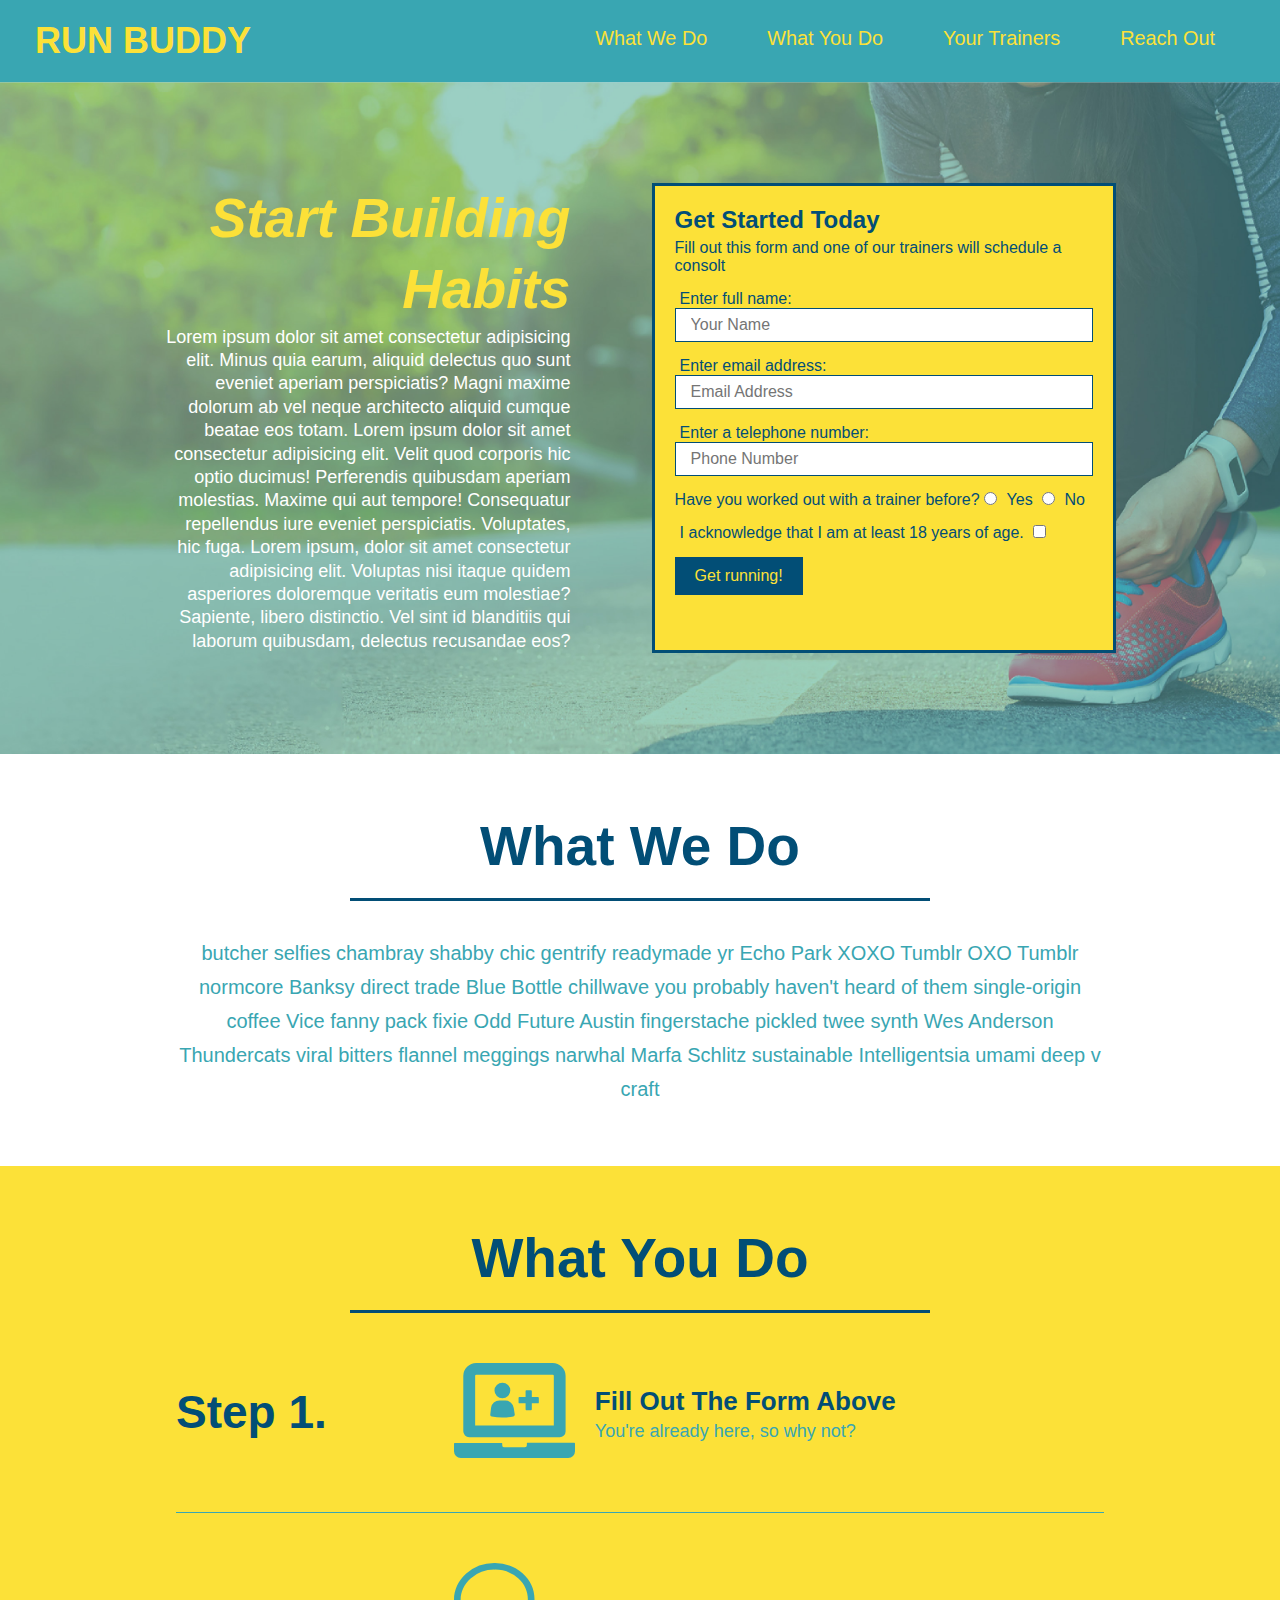
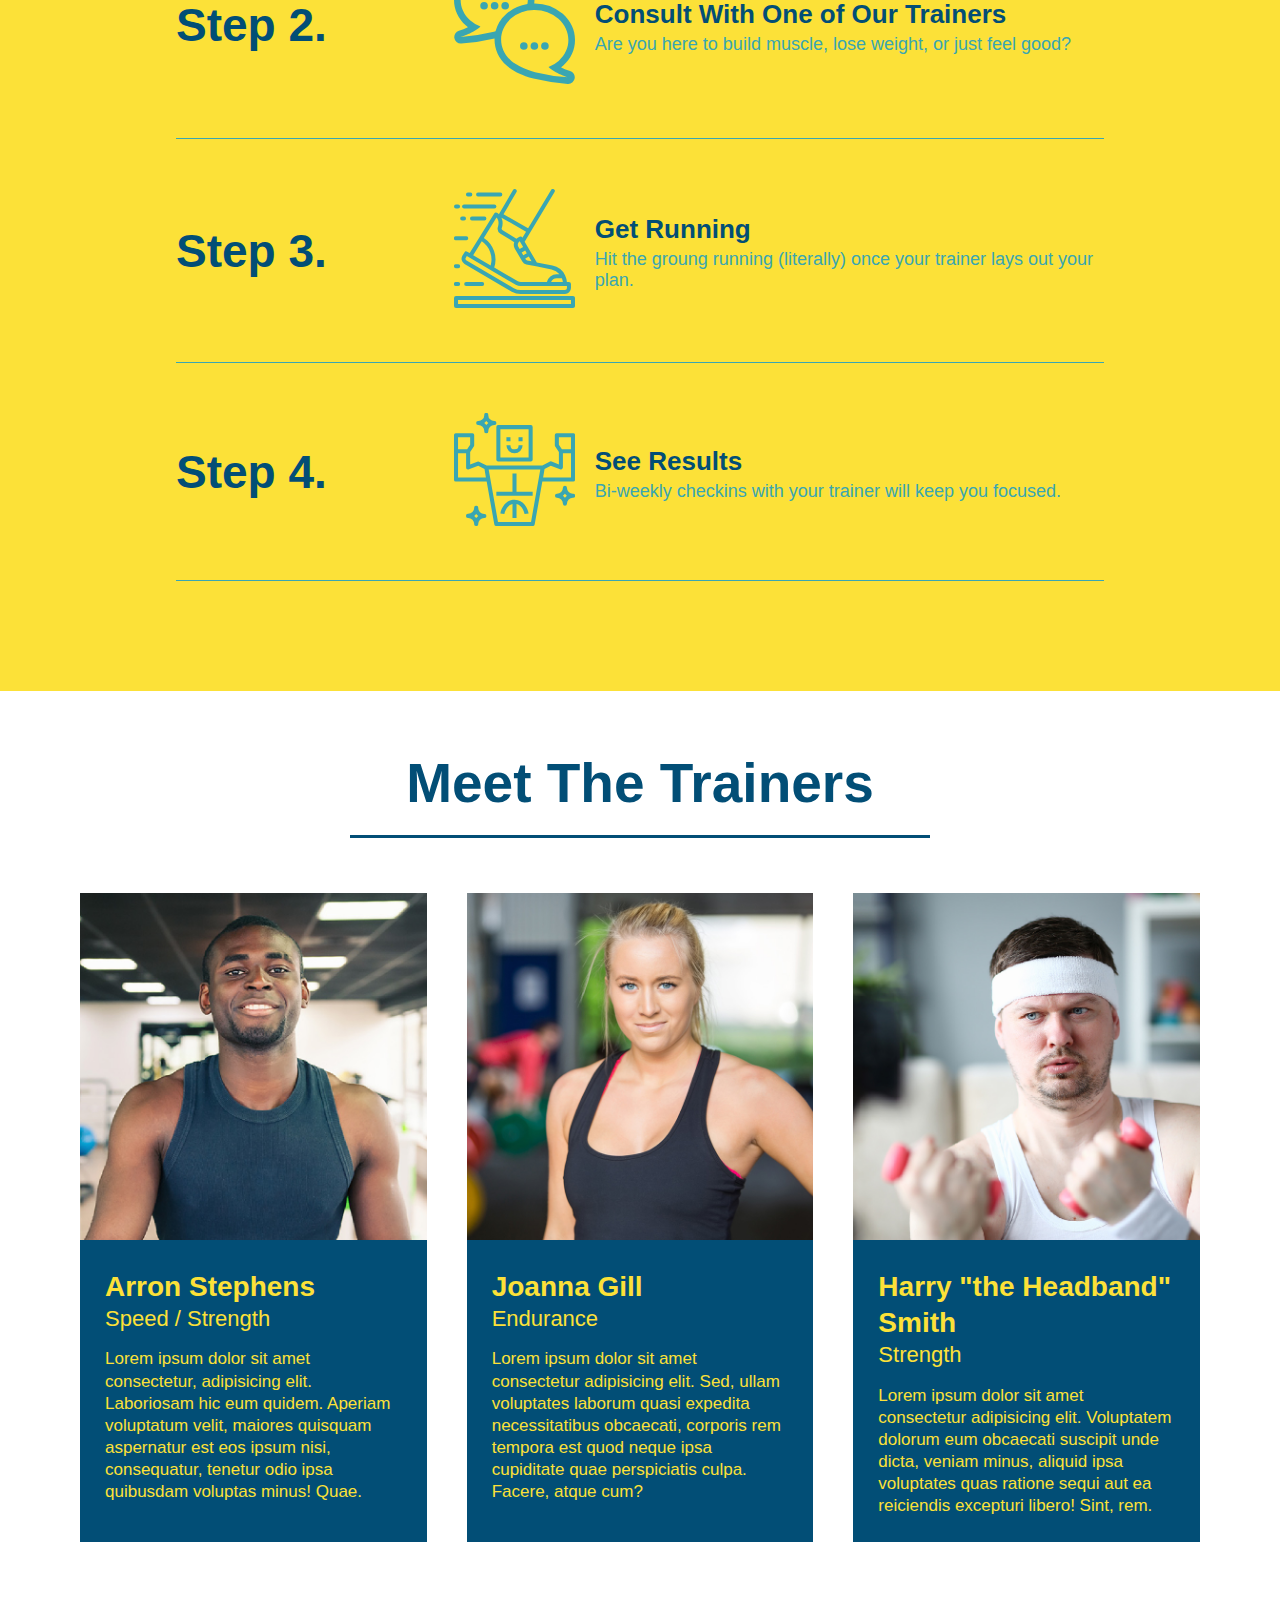
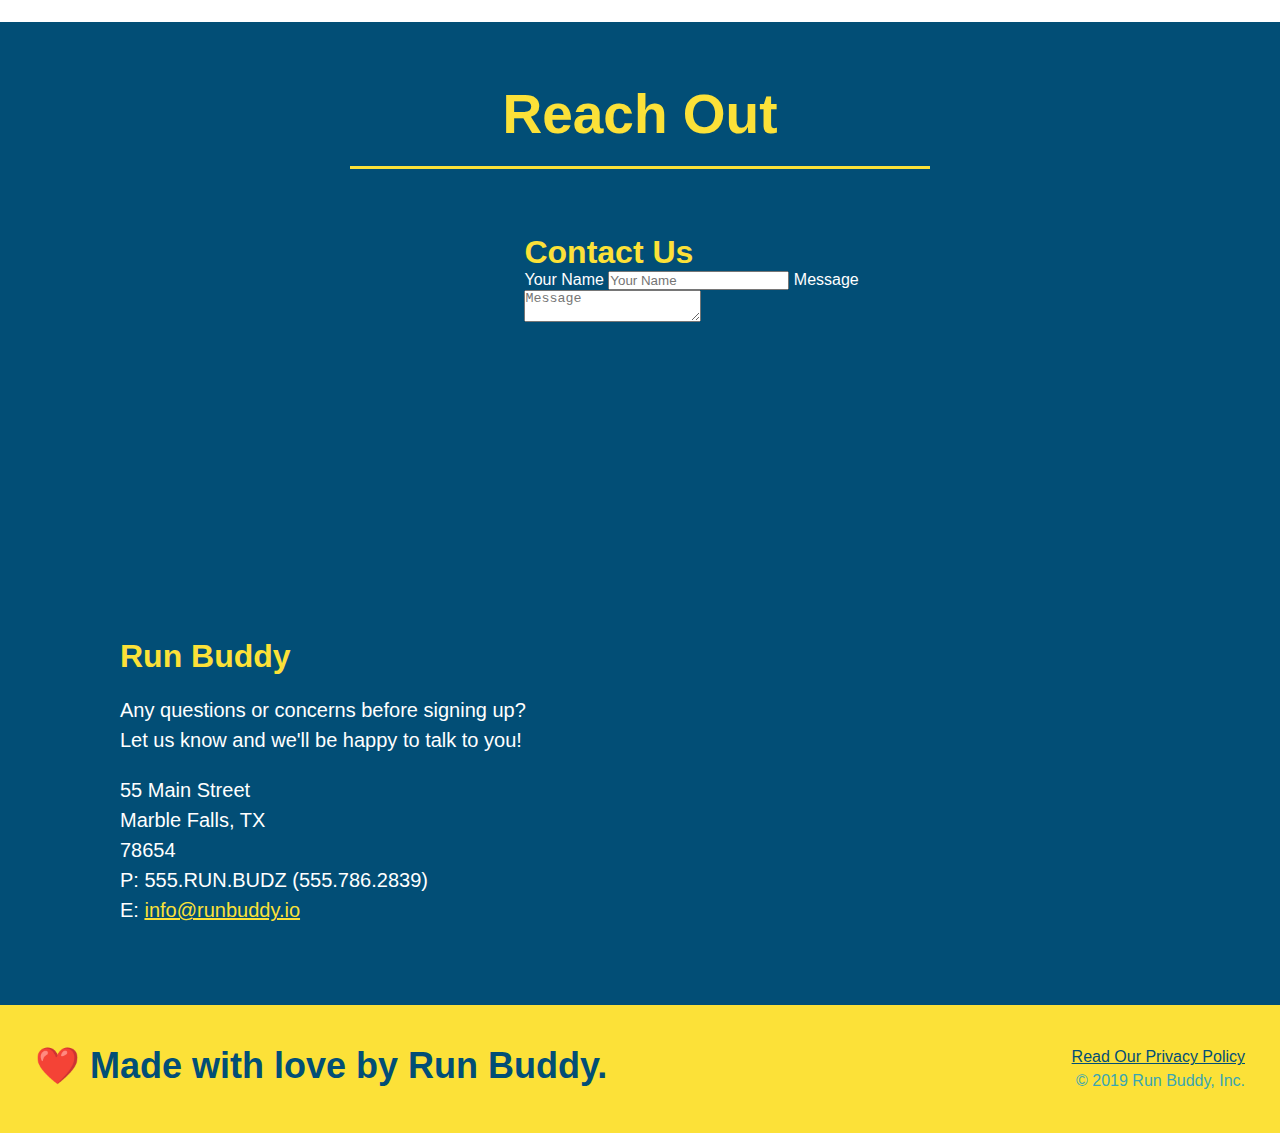
==== index.html @ 332e8ea4 "add flexbox to the trainers" ====
<!DOCTYPE html>
<html lang="en">

<head>
  <meta charset="UTF-8">
  <meta name="viewport" content="width=device-width, initial-scale=1.0">
  <title>Run Buddy</title>
  <link rel="stylesheet" href="./assets/css/style.css" />
</head>

<body>

  <!-- navigation -->
  <header>
    <h1>
      <a href="/">RUN BUDDY</a>
    </h1>

    <nav>

      <!-- Unordered list element -->
      <ul>
        <!-- list element -->
        <li>
          <!-- Anchor element -->
          <a href="#what-we-do">What We Do</a>
        </li>
        <li>
          <a href="#what-you-do">What You Do</a>
        </li>
        <li>
          <a href="#your-trainers">Your Trainers</a>
        </li>
        <li>
          <a href="#reach-out">Reach Out</a>
        </li>
      </ul>
    </nav>
  </header>


  <!-- hero / jumbotron -->
  <section class="hero">
    <div class="hero-cta">
      <h2>Start Building Habits</h2>
      <p>
        Lorem ipsum dolor sit amet consectetur adipisicing elit. Minus quia earum, aliquid delectus quo sunt eveniet
        aperiam perspiciatis? Magni maxime dolorum ab vel neque architecto aliquid cumque beatae eos totam. Lorem ipsum
        dolor sit amet consectetur adipisicing elit. Velit quod corporis hic optio ducimus! Perferendis quibusdam
        aperiam molestias. Maxime qui aut tempore! Consequatur repellendus iure eveniet perspiciatis. Voluptates, hic
        fuga. Lorem ipsum, dolor sit amet consectetur adipisicing elit. Voluptas nisi itaque quidem asperiores
        doloremque veritatis eum molestiae? Sapiente, libero distinctio. Vel sint id blanditiis qui laborum quibusdam,
        delectus recusandae eos?
      </p>
    </div>
    <div class="hero-form">
      <h3>Get Started Today</h3>
      <p>Fill out this form and one of our trainers will schedule a consolt</p>
      <!-- Add form element -->
      <form>
        <label for="name">Enter full name:</label>
        <input class="form-input" type="text" placeholder="Your Name" name="name" id="name" />
        <label for="email">Enter email address:</label>
        <input class="form-input" type="email" placeholder="Email Address" name="email" id="email" />
        <label for="phone">Enter a telephone number:</label>
        <input class="form-input" type="tel" placeholder="Phone Number" name="phone" id="phone" />
        <p>
          Have you worked out with a trainer before?
          <input type="radio" name="trainer-confirm" id="trainer-yes" />
          <label for="trainer-yes">Yes</label>
          <input type="radio" name="trainer-confirm" id="trainer-no" />
          <label for="trainer-no">No</label>
        </p>
        <p>
          <label for="checkbox">I acknowledge that I am at least 18 years of age.</label>
          <input type="checkbox" name="age-confirm" id="checkbox" />
        </p>
        <button type="submit">
          Get running!
        </button>
      </form>
    </div>
  </section>


  <!-- "what we do" section -->
  <section class="intro" id="what-we-do">
    <h2 class="section-title primary-border">What We Do</h2>
    <div class="flex-row">
      <p>
        butcher selfies chambray shabby chic gentrify readymade yr Echo Park XOXO Tumblr OXO Tumblr normcore Banksy
        direct
        trade Blue Bottle chillwave you probably haven't heard of them single-origin coffee Vice fanny pack fixie Odd
        Future Austin fingerstache pickled twee synth Wes Anderson Thundercats viral bitters flannel meggings narwhal
        Marfa Schlitz sustainable Intelligentsia umami deep v craft
      </p>
    </div>
  </section>


  <!-- "what you do" section -->
  <section class="steps" id="what-you-do">

    <h2 class="section-title secondary-border">What You Do</h2>
    <div class="step">
      <h3>Step 1.</h3>
      <div class="step-info">
        <div class="step-img">
          <img src="./assets/images/step-1.svg" alt="" />
        </div>
        <div class="step-text">
          <h4>Fill Out The Form Above</h4>
          <p>You're already here, so why not?</p>
        </div>
      </div>
    </div>
    <div class="step">
      <h3>Step 2.</h3>
      <div class="step-info">
        <div class="step-img">
          <img src="./assets/images/step-2.svg" alt="" />
        </div>
        <div class="step-text">
          <h4>Consult With One of Our Trainers</h4>
          <p>Are you here to build muscle, lose weight, or just feel good?</p>
        </div>
      </div>
    </div>
    <div class="step">
      <h3>Step 3.</h3>
      <div class="step-info">
        <div class="step-img">
          <img src="./assets/images/step-3.svg" alt="" />
        </div>
        <div class="step-text">
          <h4>Get Running</h4>
          <p>Hit the groung running (literally) once your trainer lays out your plan.</p>
        </div>
      </div>
    </div>
    <div class="step">
      <h3>Step 4.</h3>
      <div class="step-info">
        <div class="step-img">
          <img src="./assets/images/step-4.svg" alt="" />
        </div>
        <div class="step-text">
          <h4>See Results</h4>
          <p>Bi-weekly checkins with your trainer will keep you focused.</p>
        </div>
      </div>
    </div>

  </section>


  <!-- "meet the trainers" section -->
  <section class="trainers" id="your-trainers">
    <h2 class="section-title primary-border">Meet The Trainers</h2>
    <div class="trainers">
      <article class="trainer">
        <img src="./assets/images/trainer-1.jpg" alt="Arron Stephens in his workout clothes, ready to pump iron" />
        <div class="trainer-bio">
          <h3>Arron Stephens</h3>
          <h4>Speed / Strength</h4>
          <p>
            Lorem ipsum dolor sit amet consectetur, adipisicing elit. Laboriosam hic eum quidem. Aperiam voluptatum
            velit,
            maiores quisquam aspernatur est eos ipsum nisi, consequatur, tenetur odio ipsa quibusdam voluptas minus!
            Quae.
          </p>
        </div>
      </article>
      <article class="trainer">
        <img src="./assets/images/trainer-2.jpg" alt="Joanna Gill cooling off after a workout" />
        <div class="trainer-bio">
          <h3>Joanna Gill</h3>
          <h4>Endurance</h4>
          <p>
            Lorem ipsum dolor sit amet consectetur adipisicing elit. Sed, ullam voluptates laborum quasi expedita
            necessitatibus obcaecati, corporis rem tempora est quod neque ipsa cupiditate quae perspiciatis culpa.
            Facere,
            atque cum?
          </p>
        </div>
      </article>
      <article class="trainer">
        <img src="./assets/images/trainer-3.jpg"
          alt="Harry Smith wearing a headband and lifting comically small pink weights" />
        <div class="trainer-bio">
          <h3>Harry "the Headband" Smith</h3>
          <h4>Strength</h4>
          <p>
            Lorem ipsum dolor sit amet consectetur adipisicing elit. Voluptatem dolorum eum obcaecati suscipit unde
            dicta,
            veniam minus, aliquid ipsa voluptates quas ratione sequi aut ea reiciendis excepturi libero! Sint, rem.
          </p>
        </div>
      </article>
    </div>
  </section>


  <!-- "reach out" section -->
  <section id="reach-out" class="contact">
    <h2 class="section-title secondary-border">Reach Out</h2>
    <div class="contact-info">
      <iframe
        src="https://www.google.com/maps/embed?pb=!1m18!1m12!1m3!1d3434.0512867116167!2d-98.26614570000004!3d30.60431660000001!2m3!1f0!2f0!3f0!3m2!1i1024!2i768!4f13.1!3m3!1m2!1s0x865b1d0a1c4ab431%3A0x81fc1e004d2b32f2!2sJohnson%20Sewell%20Ford!5e0!3m2!1sen!2sus!4v1709130060956!5m2!1sen!2sus"
        width="400" height="400" style="border:0;" allowfullscreen loading="lazy"
        referrerpolicy="no-referrer-when-downgrade">
      </iframe>
      <div class="contact-form">
        <h3>Contact Us</h3>
        <form>
          <label for="contact-name">Your Name</label>
          <input type="text" id="contact-name" placeholder="Your Name" />
          <label for="contact-message">Message</label>
          <textarea id="contact-message" placeholder="Message"></textarea>
        </form>
      </div>
      <div>
        <h3>Run Buddy</h3>
        <p>
          Any questions or concerns before signing up?
          <br />
          Let us know and we'll be happy to talk to you!
        </p>
        <address>
          55 Main Street <br />
          Marble Falls, TX <br />
          78654<br />
          P: 555.RUN.BUDZ (555.786.2839)<br />
          E: <a href="mailto:info@runbuddy.io">info@runbuddy.io</a>
        </address>
      </div>
    </div>
  </section>


  <!-- footer -->
  <footer>
    <h2>❤️ Made with love by Run Buddy.</h2>
    <div>
      <a href="./privacy-policy.html">Read Our Privacy Policy</a><br />
      &copy; 2019 Run Buddy, Inc.
    </div>
  </footer>

</body>

</html>
---- assets/css/style.css ----
* {
  margin: 0;
  padding: 0;
  box-sizing: border-box;
}

body {
  color: #39a6b2;
  font-family: Arial, Helvetica, sans-serif;
}

/* header style */
header {
  padding: 20px 35px;
  background-color: #39a6b2;
  display: flex;
  justify-content: space-between;
  flex-wrap: wrap;
}

header a {
  text-decoration: none;
  color: #fce138;
}

header h1 {
  font-weight: bold;
  font-size: 36px;
  color: #fce138;
  margin: 0;
}

header nav {
  margin: 7px 0;
}

header nav ul {
  display: flex;
  flex-wrap: wrap;
  justify-content: space-between;
  align-items: center;
  list-style: none;
}

header nav ul li a {
  margin: 0 30px;
  font-weight: lighter;
  font-size: 1.55vw;
}


footer {
  background: #fce138;
  width: 100%;
  padding: 40px 35px;
  display: flex;
  justify-content: space-between;
  flex-wrap: wrap;
}

footer h2 {
  color: #024e76;
  font-size: 36px;
  margin: 0;
}

footer div {
  line-height: 1.5;
  text-align: right;
}

footer a {
  color: #024e76;
}

.contact {
  background: #024e76;
}

.contact h2 {
  color: #fce138;
}

.contact-info a {
  color: #fce138;
}

.contact-info div {
  width: 410px;
  display: inline-block;
  vertical-align: top;
  text-align: left;
  margin: 30px 0 0 60px;
  color: white;
}

.contact-info h3 {
  color: #fce138;
  font-size: 32px;
}

.contact-info iframe {
  width: 400px;
  height: 400px;
}

.contact-info p, .contact-info address {
  margin: 20px 0;
  line-height: 1.5;
  font-size: 20px;
  font-style: normal;
}

.flex-row {
  display: flex;
}

.form-input {
  border: 1px solid #024e76;
  display:block;
  padding: 7px 15px;
  font-size: 16px;
  color: #024e76;
  width: 100%;
  margin-bottom: 15px;
}

.hero {
  background-image: url("../images/hero-bg.jpg");
  background-size: cover;
  background-position: center;
  display: flex;
  justify-content: center;
  flex-wrap: wrap;
}

.hero-cta {
  width: 35%;
  text-align: right;
  margin: 3.5%;
  color: #fff;
  font-size: 18px;
  line-height: 1.3;
}

.hero-cta h2 {
  font-style: italic;
  font-size: 55px;
  color: #fce138;
}

.hero-form {
  background-color: #fce138;
  border: 3px solid #024e76;
  padding: 20px;
  color: #024e76;
  width: 40%;
  margin: 3.5%;
}

.hero-form button {
  color: #fce138;
  background-color: #024e76;
  border: none;
  padding: 10px 20px;
  font-size: 16px;
}

.hero-form h3 {
  font-size: 24px;
  margin: 0;
}

.hero-form p {
  margin: 5px 0 15px 0;
}

.hero-form label {
  margin: 0 5px;
}

.intro p {
  line-height: 1.7;
  color: #39a6b2;
  width: 80%;
  font-size: 20px;
  margin: 0 auto;
  text-align: center;
}

.primary-border {
  border-color: #fce138;
}

.secondary-border {
  border-color: #39a6b2;
}

section {
  padding: 60px;
}

.section-title {
  font-size: 55px;
  color: #024e76;
  border-bottom: 3px solid;
  padding-bottom: 20px;
  text-align: center;
  margin: 0 auto 35px auto;
  width: 50%;
}

.steps {
  background: #fce138;
}

.step {
  margin: 50px auto;
  padding-bottom: 50px;
  width: 80%;
  border-bottom: 1px solid #39a6b2;
  display: flex;
  flex-wrap: wrap;
  align-items: center;
  justify-content: space-between;
}

.step h3 {
  color: #024e76;
  font-size: 46px;
  flex: 1 30%;
}

.step-img {
  flex: 1 12%;
  margin-right: 20px;
}

.step-img img {
  max-width: 100%;
}

.step-info {
  flex: 2 70%;
  display: flex;
  flex-wrap: wrap;
  align-items: center;
}

.step-text {
  flex: 12;
}

.step-text h4 {
  font-size: 26px;
  line-height: 1.5;
  color: #024e76;
}

.step-text p {
  color: #39a6b2;
  font-size: 18px;
}

.text-left {
  text-align: left;
}

.text-right {
  text-align: right;
}

.trainers {
  width: 100%;
  margin: 0 auto;
  display: flex;
  flex-wrap: wrap;
  justify-content: space-around;
}

.trainer {
  /*margin: 0 auto 20px auto;*/
  margin: 20px;
  background: #024e76;
  color: #fce138;
  flex: 1;
}

.trainer img {
  width: 100%;
}

.trainer-bio {
  padding: 25px;
  line-height: 1.3;
}

.trainer-bio h3 {
  font-size: 28px;
}

.trainer-bio h4 {
  font-weight: lighter;
  font-size: 22px;
  margin-bottom: 15px;
}

.trainer-bio p {
  font-size: 17px;
}
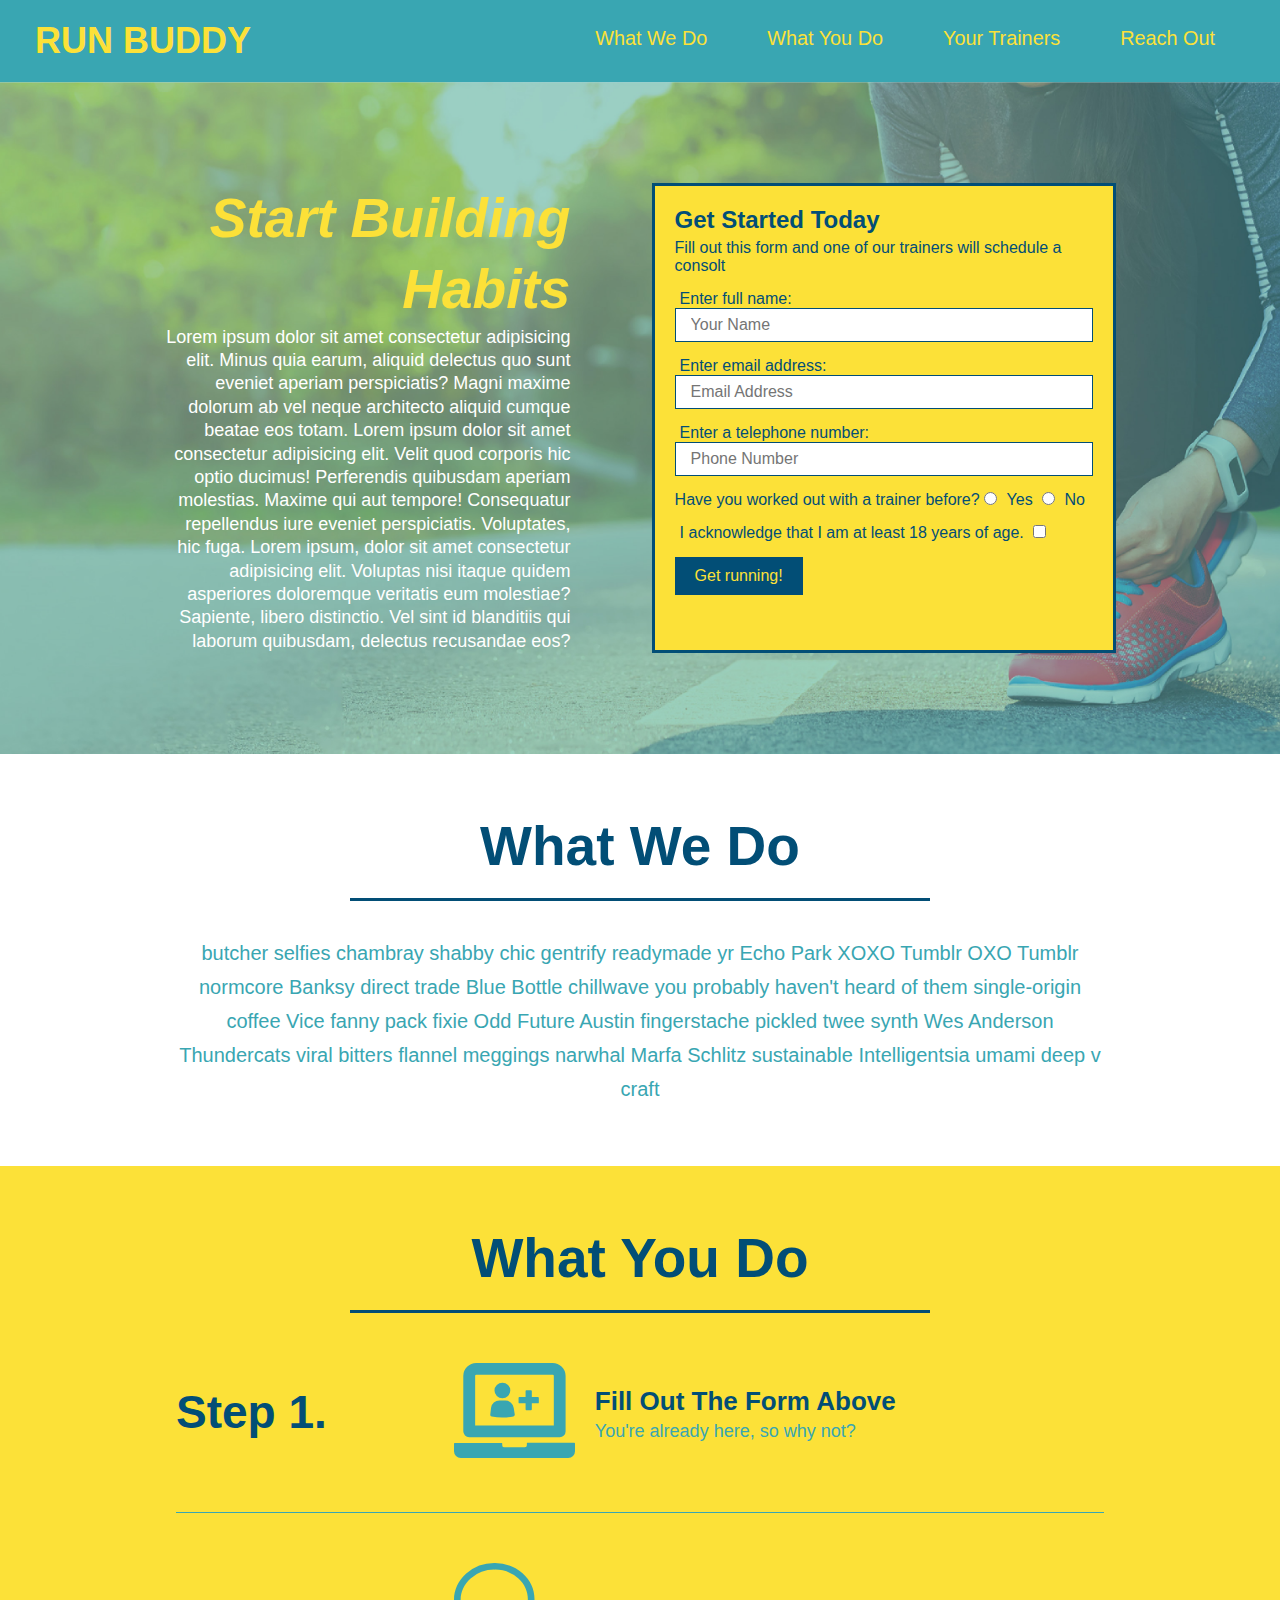
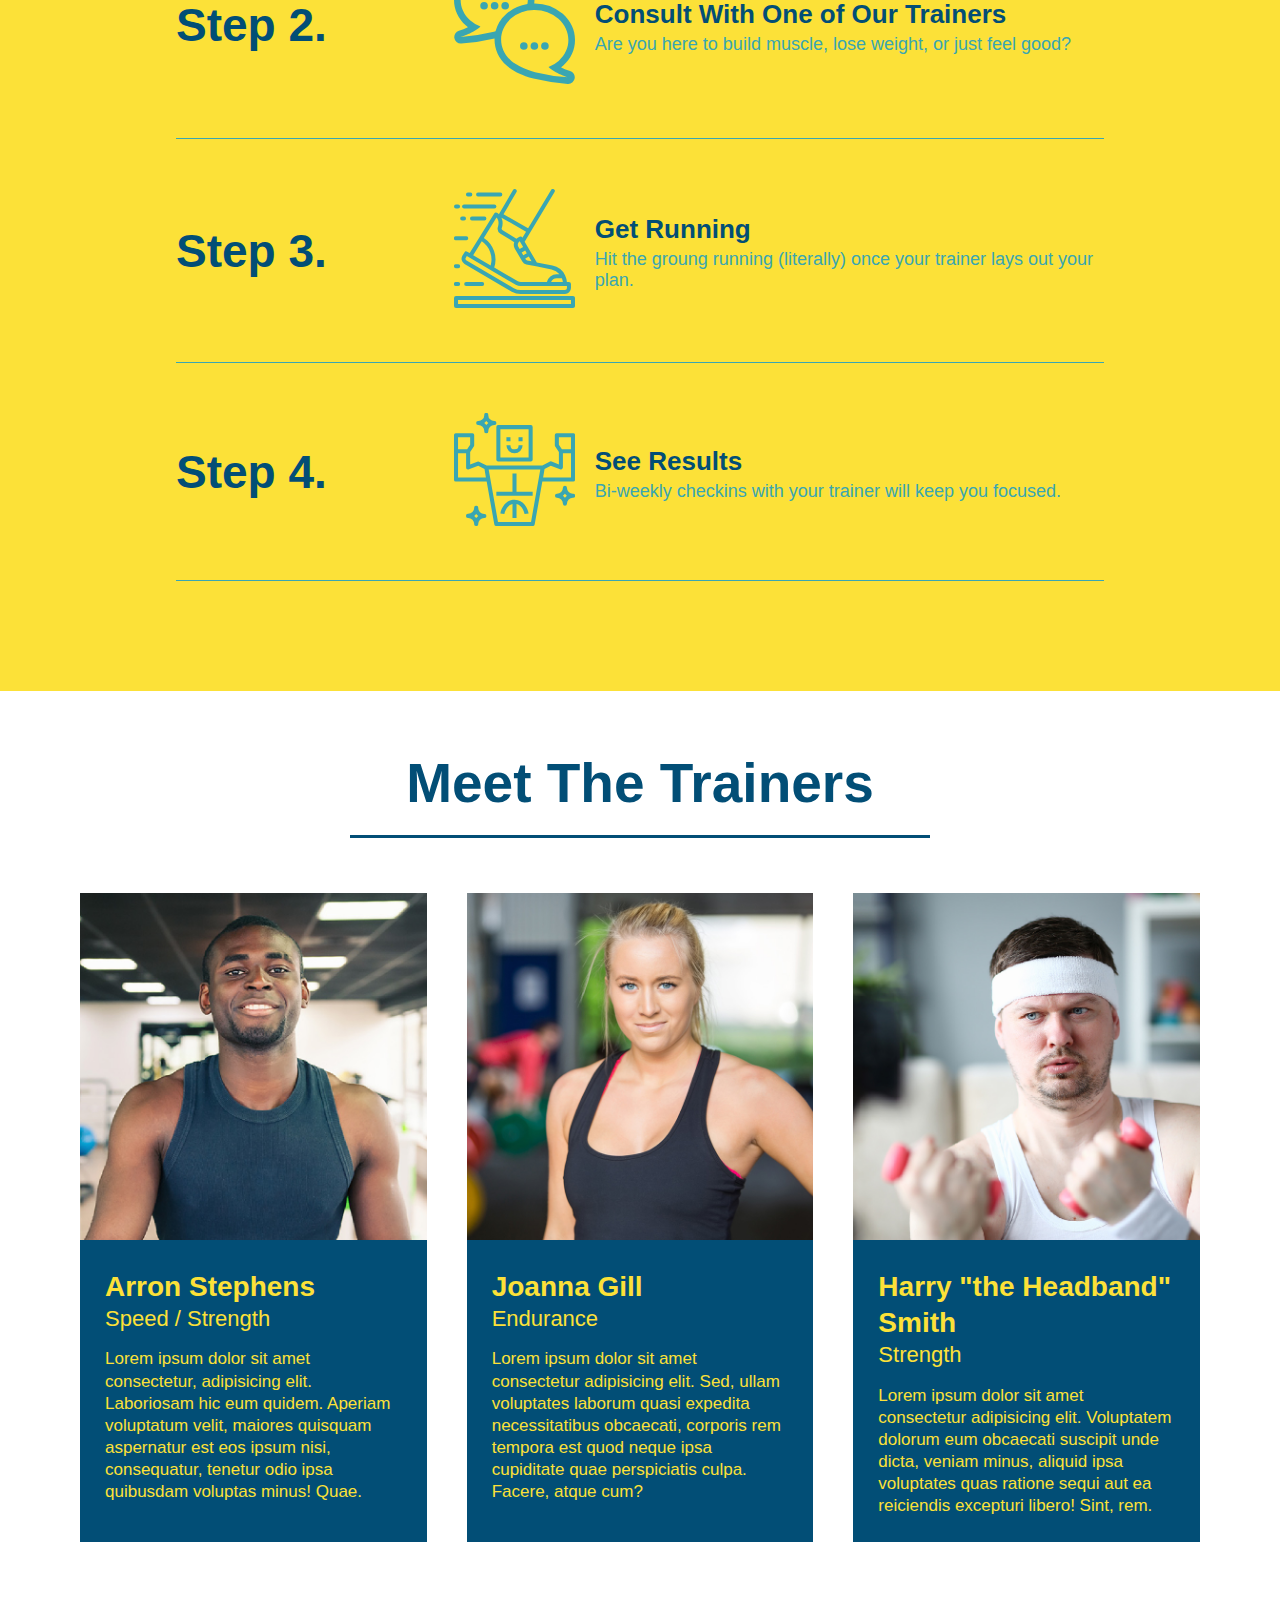
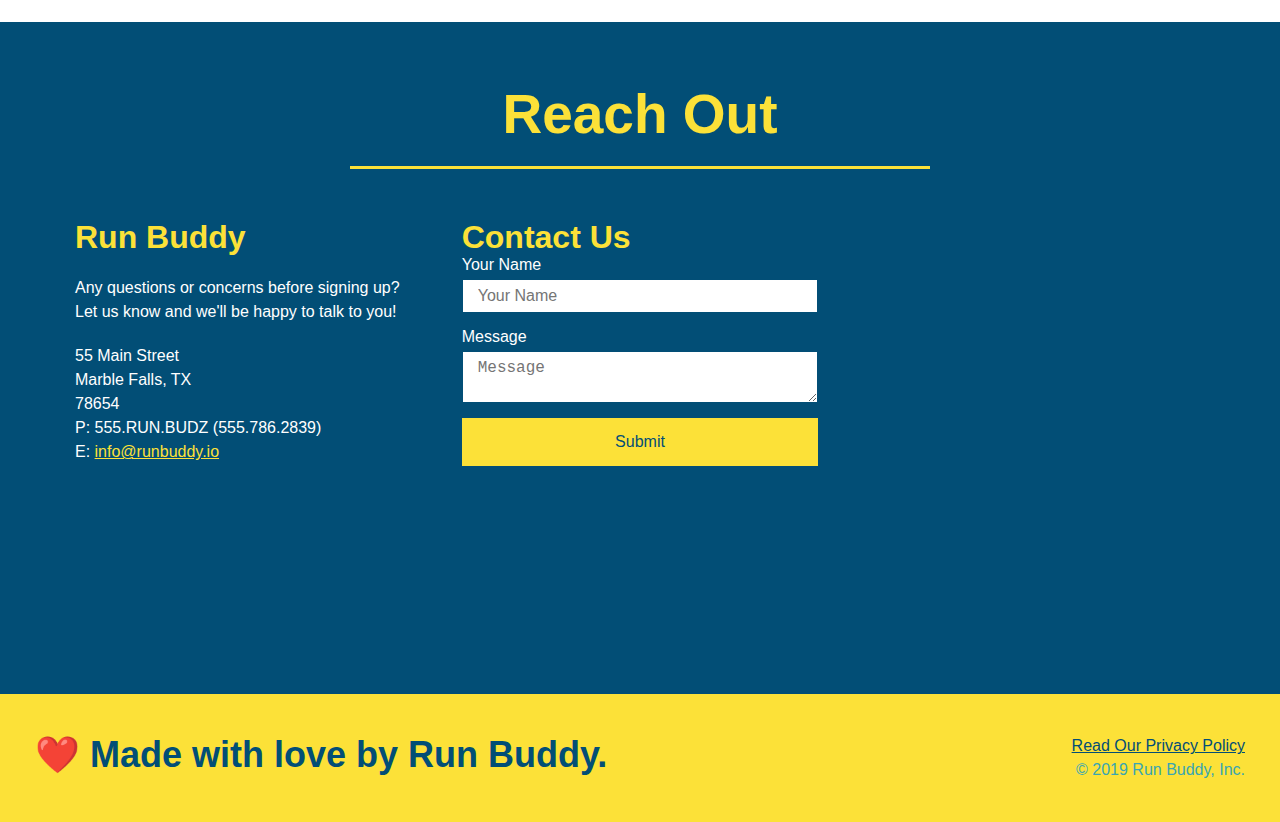
==== commit e55a6bc2: "finish styling the Reach Out section" ====
--- a/index.html
+++ b/index.html
@@ -205,20 +205,6 @@
   <section id="reach-out" class="contact">
     <h2 class="section-title secondary-border">Reach Out</h2>
     <div class="contact-info">
-      <iframe
-        src="https://www.google.com/maps/embed?pb=!1m18!1m12!1m3!1d3434.0512867116167!2d-98.26614570000004!3d30.60431660000001!2m3!1f0!2f0!3f0!3m2!1i1024!2i768!4f13.1!3m3!1m2!1s0x865b1d0a1c4ab431%3A0x81fc1e004d2b32f2!2sJohnson%20Sewell%20Ford!5e0!3m2!1sen!2sus!4v1709130060956!5m2!1sen!2sus"
-        width="400" height="400" style="border:0;" allowfullscreen loading="lazy"
-        referrerpolicy="no-referrer-when-downgrade">
-      </iframe>
-      <div class="contact-form">
-        <h3>Contact Us</h3>
-        <form>
-          <label for="contact-name">Your Name</label>
-          <input type="text" id="contact-name" placeholder="Your Name" />
-          <label for="contact-message">Message</label>
-          <textarea id="contact-message" placeholder="Message"></textarea>
-        </form>
-      </div>
       <div>
         <h3>Run Buddy</h3>
         <p>
@@ -234,6 +220,21 @@
           E: <a href="mailto:info@runbuddy.io">info@runbuddy.io</a>
         </address>
       </div>
+      <div class="contact-form">
+        <h3>Contact Us</h3>
+        <form>
+          <label for="contact-name">Your Name</label>
+          <input type="text" id="contact-name" placeholder="Your Name" />
+          <label for="contact-message">Message</label>
+          <textarea id="contact-message" placeholder="Message"></textarea>
+          <button type="submit">Submit</button>
+        </form>
+      </div>
+      <iframe
+        src="https://www.google.com/maps/embed?pb=!1m18!1m12!1m3!1d3434.0512867116167!2d-98.26614570000004!3d30.60431660000001!2m3!1f0!2f0!3f0!3m2!1i1024!2i768!4f13.1!3m3!1m2!1s0x865b1d0a1c4ab431%3A0x81fc1e004d2b32f2!2sJohnson%20Sewell%20Ford!5e0!3m2!1sen!2sus!4v1709130060956!5m2!1sen!2sus"
+        width="400" height="400" style="border:0;" allowfullscreen loading="lazy"
+        referrerpolicy="no-referrer-when-downgrade">
+      </iframe>
     </div>
   </section>
 
--- a/assets/css/style.css
+++ b/assets/css/style.css
@@ -81,16 +81,43 @@
   color: #fce138;
 }
 
+.contact-form input, .contact-form textarea {
+  border: 1px solid #024e76;
+  display: block;
+  padding: 7px 15px;
+  font-size: 16px;
+  color: #024e76;
+  width: 100%;
+  margin-bottom: 15px;
+  margin-top: 5px;
+}
+
+.contact-form button {
+  width: 100%;
+  border: none;
+  background: #fce138;
+  color:#024e76;
+  text-align: center;
+  padding: 15px 0;
+  font-size: 16px;
+}
+
+.contact-info {
+  display: flex;
+  justify-content: space-between;
+  flex-wrap: wrap;
+}
+
+.contact-info > * {
+  flex: 1;
+  margin: 15px;
+}
+
 .contact-info a {
   color: #fce138;
 }
 
 .contact-info div {
-  width: 410px;
-  display: inline-block;
-  vertical-align: top;
-  text-align: left;
-  margin: 30px 0 0 60px;
   color: white;
 }
 
@@ -100,14 +127,13 @@
 }
 
 .contact-info iframe {
-  width: 400px;
   height: 400px;
 }
 
 .contact-info p, .contact-info address {
   margin: 20px 0;
   line-height: 1.5;
-  font-size: 20px;
+  font-size: 16px;
   font-style: normal;
 }
 
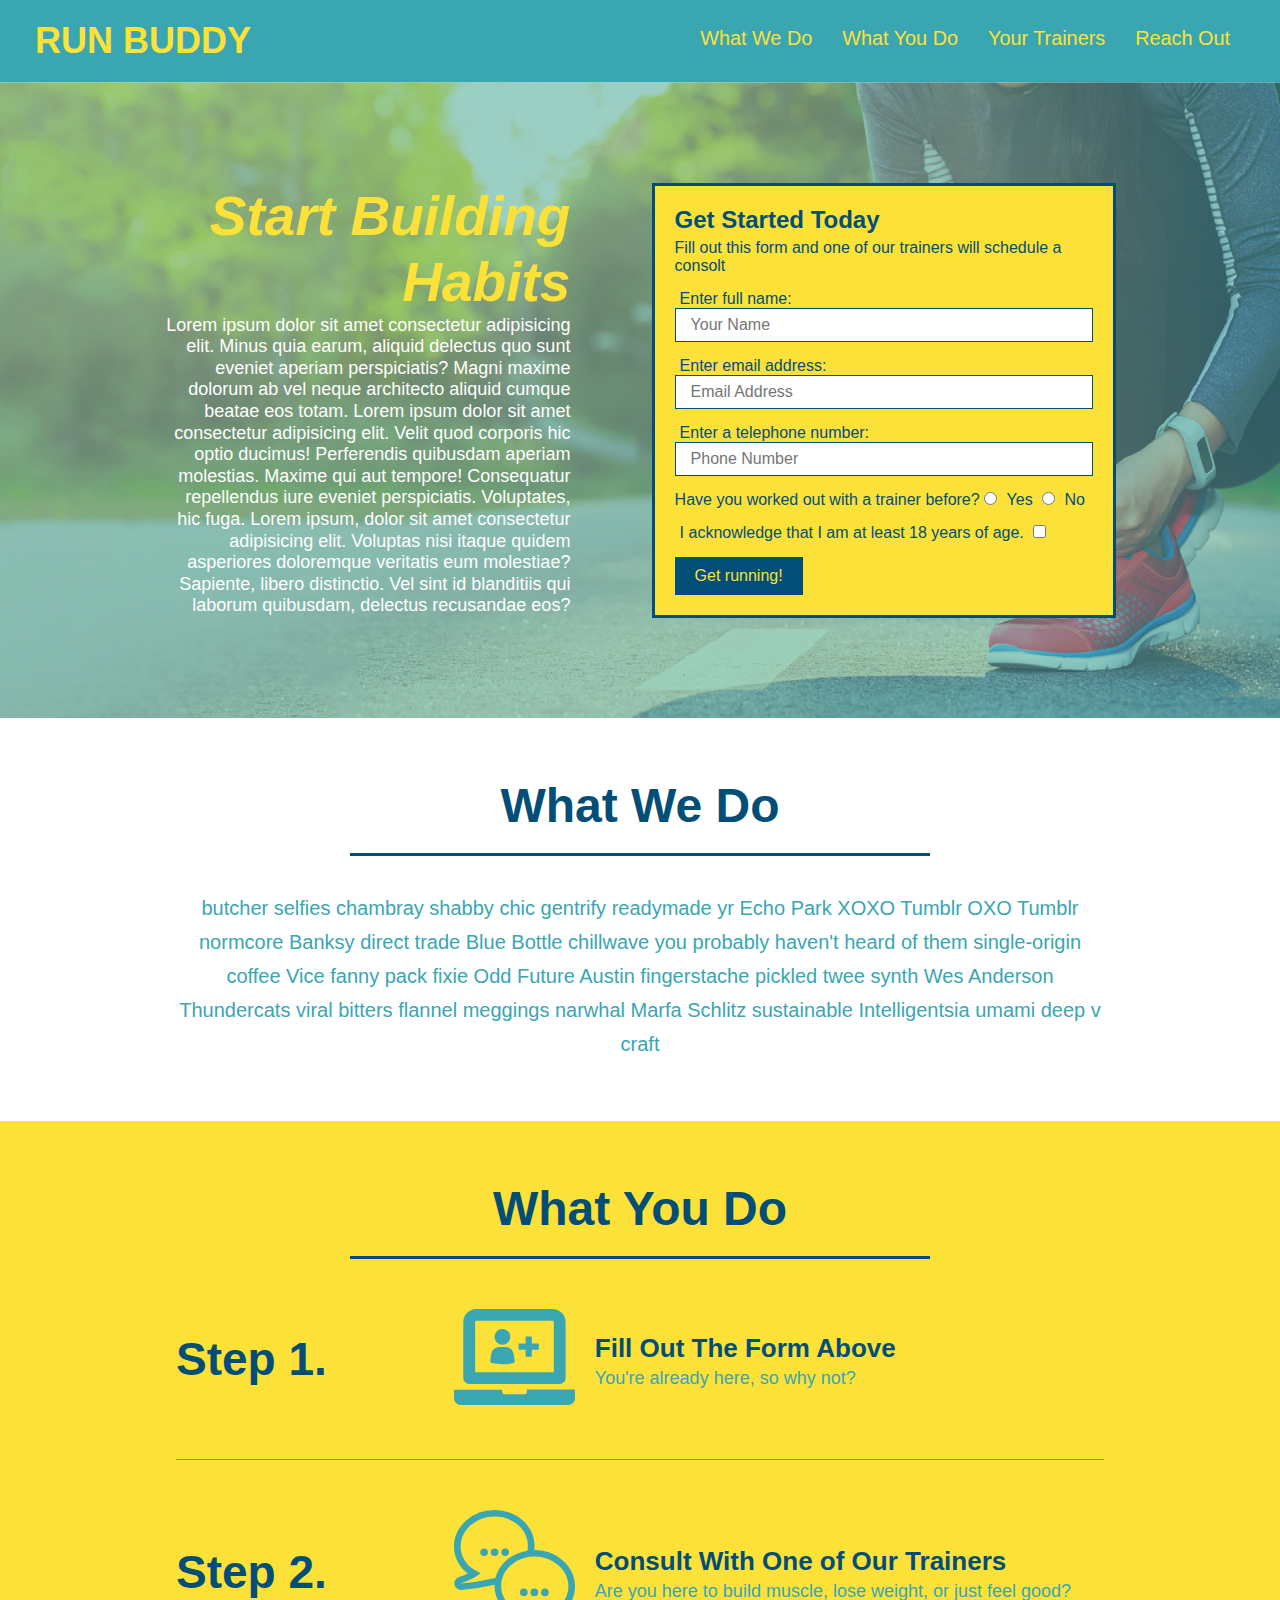
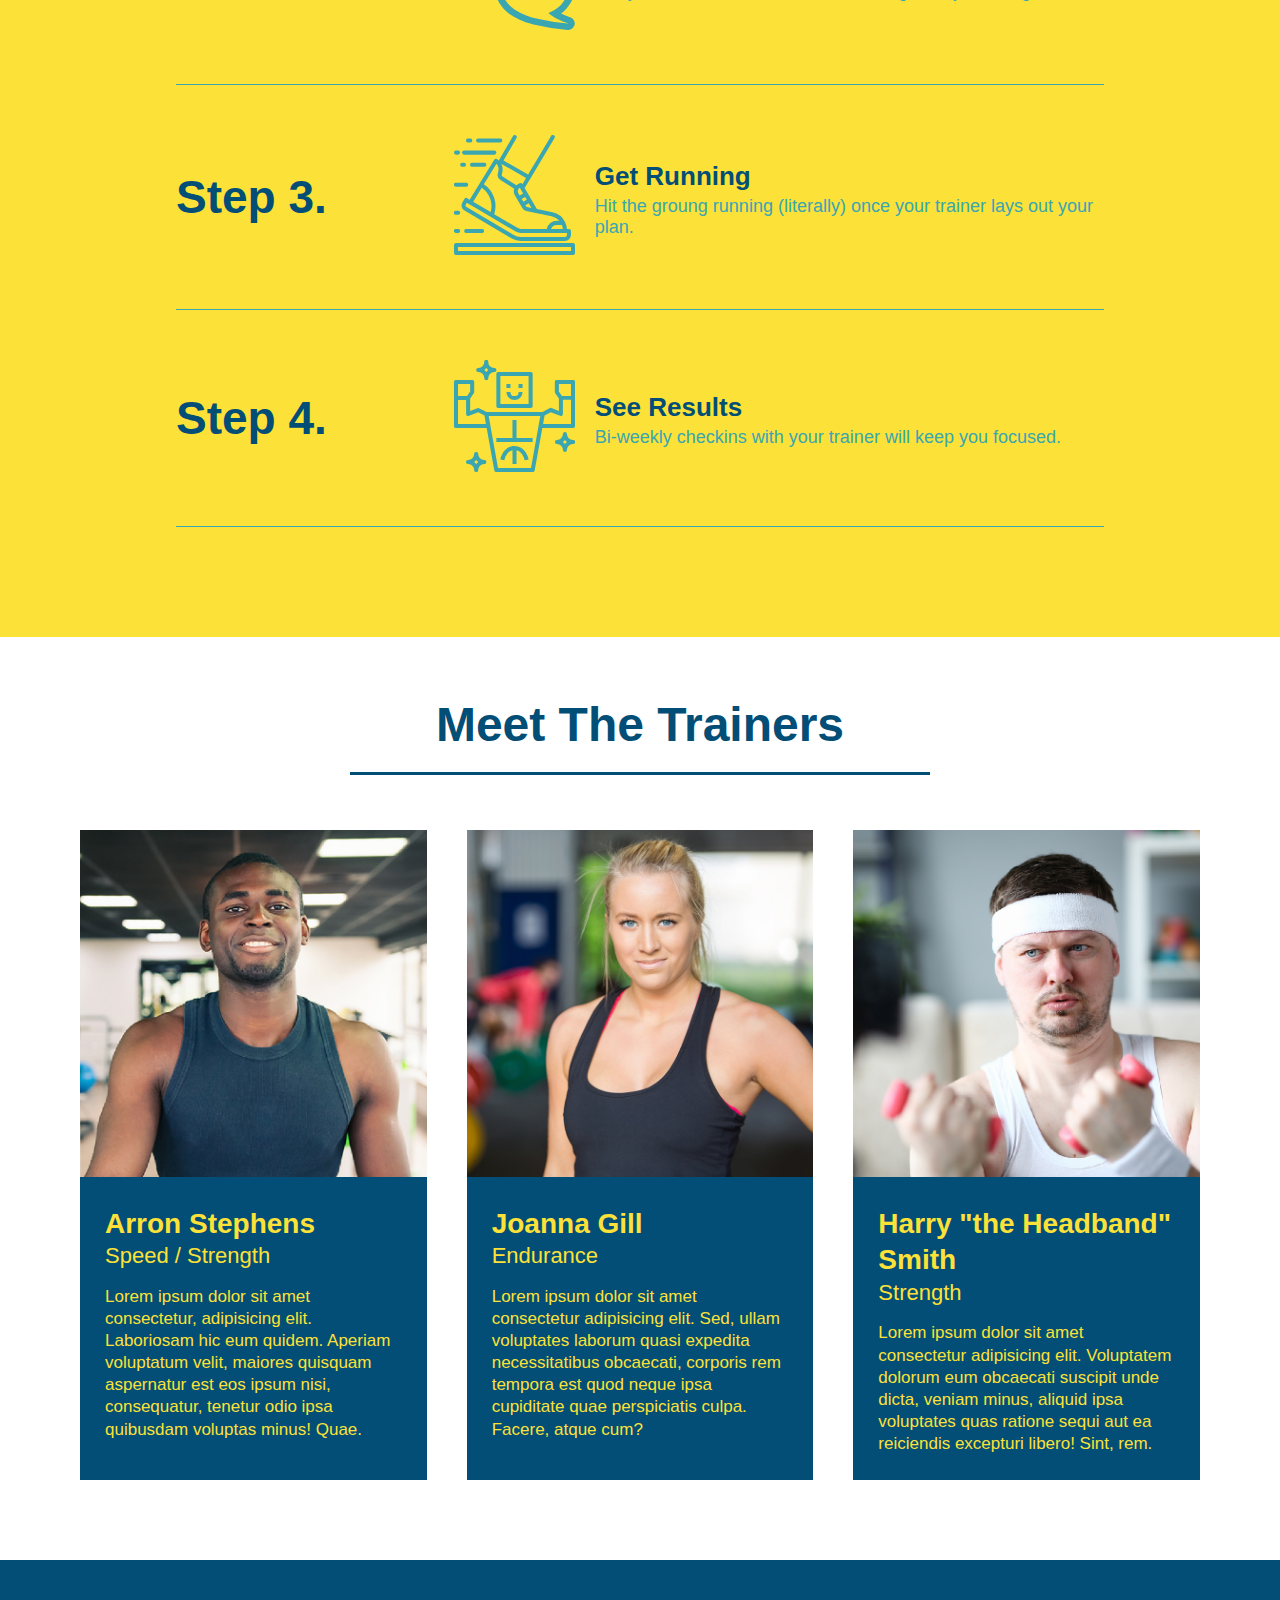
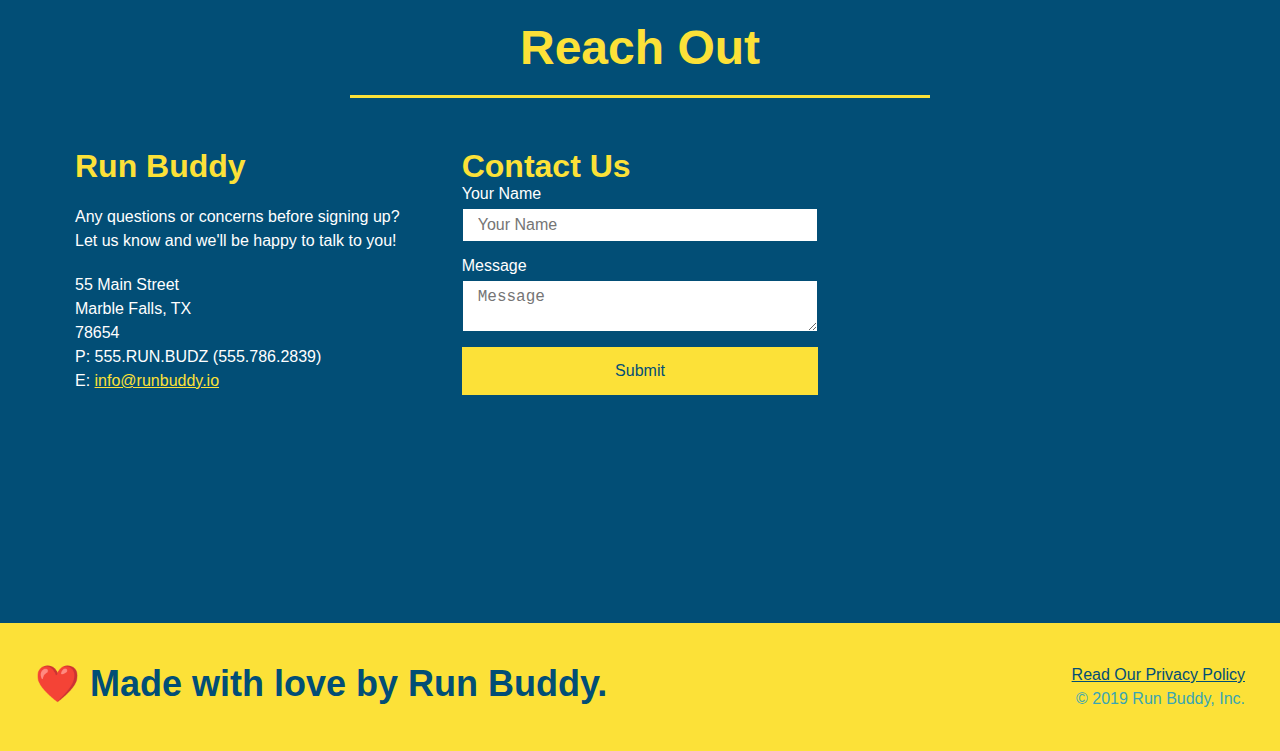
==== commit a36b93bd: "added mediaqueries" ====
--- a/index.html
+++ b/index.html
@@ -60,8 +60,10 @@
       <form>
         <label for="name">Enter full name:</label>
         <input class="form-input" type="text" placeholder="Your Name" name="name" id="name" />
+
         <label for="email">Enter email address:</label>
         <input class="form-input" type="email" placeholder="Email Address" name="email" id="email" />
+
         <label for="phone">Enter a telephone number:</label>
         <input class="form-input" type="tel" placeholder="Phone Number" name="phone" id="phone" />
         <p>
--- a/assets/css/style.css
+++ b/assets/css/style.css
@@ -43,7 +43,7 @@
 }
 
 header nav ul li a {
-  margin: 0 30px;
+  padding: 10px 15px;
   font-weight: lighter;
   font-size: 1.55vw;
 }
@@ -152,6 +152,7 @@
 }
 
 .hero {
+  align-items: flex-start;
   background-image: url("../images/hero-bg.jpg");
   background-size: cover;
   background-position: center;
@@ -166,7 +167,7 @@
   margin: 3.5%;
   color: #fff;
   font-size: 18px;
-  line-height: 1.3;
+  line-height: 1.2;
 }
 
 .hero-cta h2 {
@@ -227,7 +228,7 @@
 }
 
 .section-title {
-  font-size: 55px;
+  font-size: 48px;
   color: #024e76;
   border-bottom: 3px solid;
   padding-bottom: 20px;
@@ -333,4 +334,120 @@
 
 .trainer-bio p {
   font-size: 17px;
+}
+
+
+
+
+
+
+
+
+
+
+
+/* media queries */
+@media screen and (max0width: 980px) {
+  header {
+    padding-bottom: 0;
+    justify-content: center;
+  }
+
+  header h1 {
+    width: 100%;
+    text-align: center;
+  }
+
+  header nav ul {
+    margin-top: 20px;
+    width: 100%;
+    justify-content: center;
+  }
+
+  header nav ul li a {
+    font-size: 20px;
+  }
+
+  footer h2, footer div {
+    text-align: center;
+    width: 100%;
+  }
+
+  .hero-cta, .hero-form {
+    width: 100%;
+  }
+
+  .hero-cta {
+    text-align: center;
+  }
+
+  .section-title {
+    width: 80%;
+  }
+
+  .trainer {
+    flex: 0 70%;
+  }
+
+  .contact-info iframe {
+    flex: 1 100%;
+  }
+}
+
+@media screen and (max-width: 768px) {
+  section {
+    padding: 30px 15px;
+  }
+
+  .step h3 {
+    flex: 1 100%;
+    text-align: center;
+  }
+
+  .step-info {
+    flex: 2 100%;
+    text-align: center;
+    justify-content: center;
+  }
+
+  .step-img {
+    flex: 0 32%;
+    margin-right: 0;
+    margin-top: 15px;
+    margin-bottom: 15px;
+  }
+
+  .step-text {
+    flex: 100%;
+  }
+}
+
+@media screen and (max-width: 575px) {
+  .hero-form button {
+    width: 100%;
+  }
+  
+  .section-title {
+    width: 95%;
+  }
+
+  .intro p {
+    width: 100%;
+  }
+
+  .trainer {
+    flex: 0 100%;
+  }
+
+  .contact-info {
+    text-align: center;
+  }
+
+  .contact-info > * {
+    flex: 0 100%;
+  }
+
+  .contact-form {
+    order: 3;
+  }
 }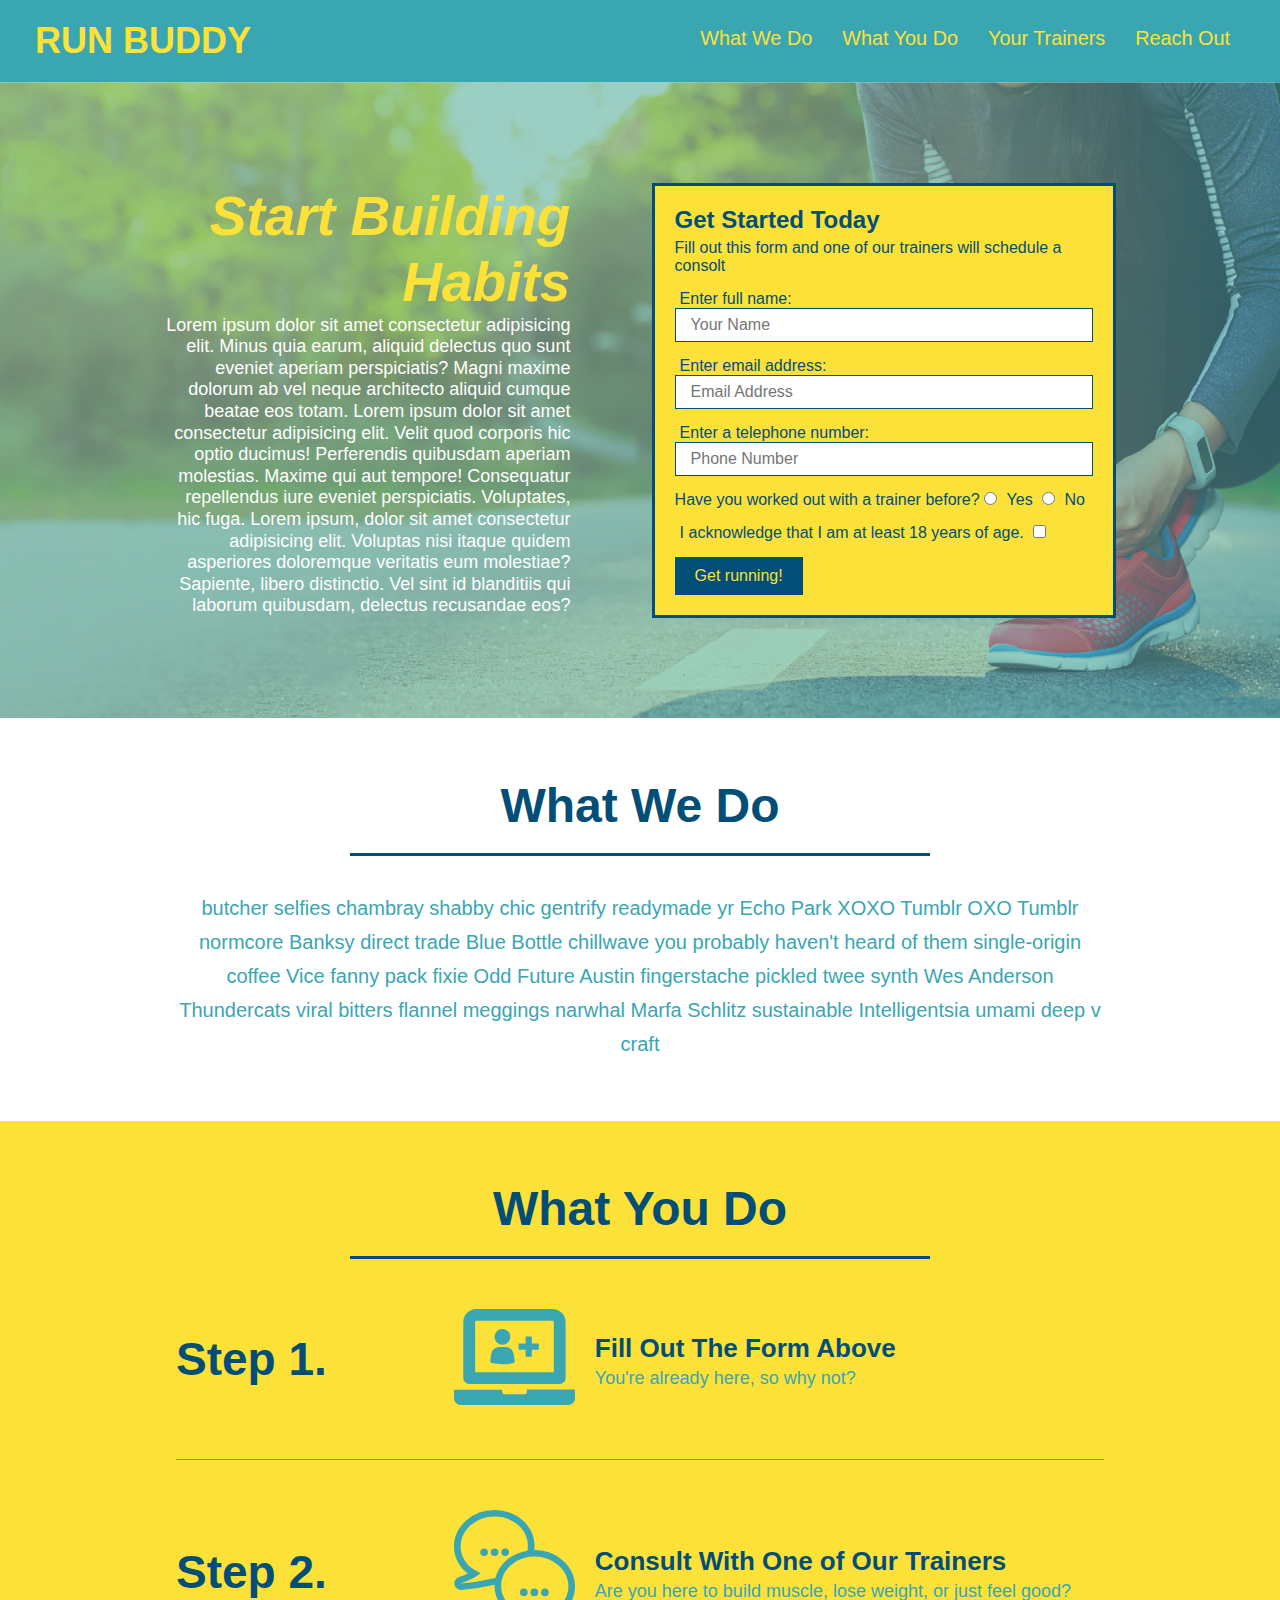
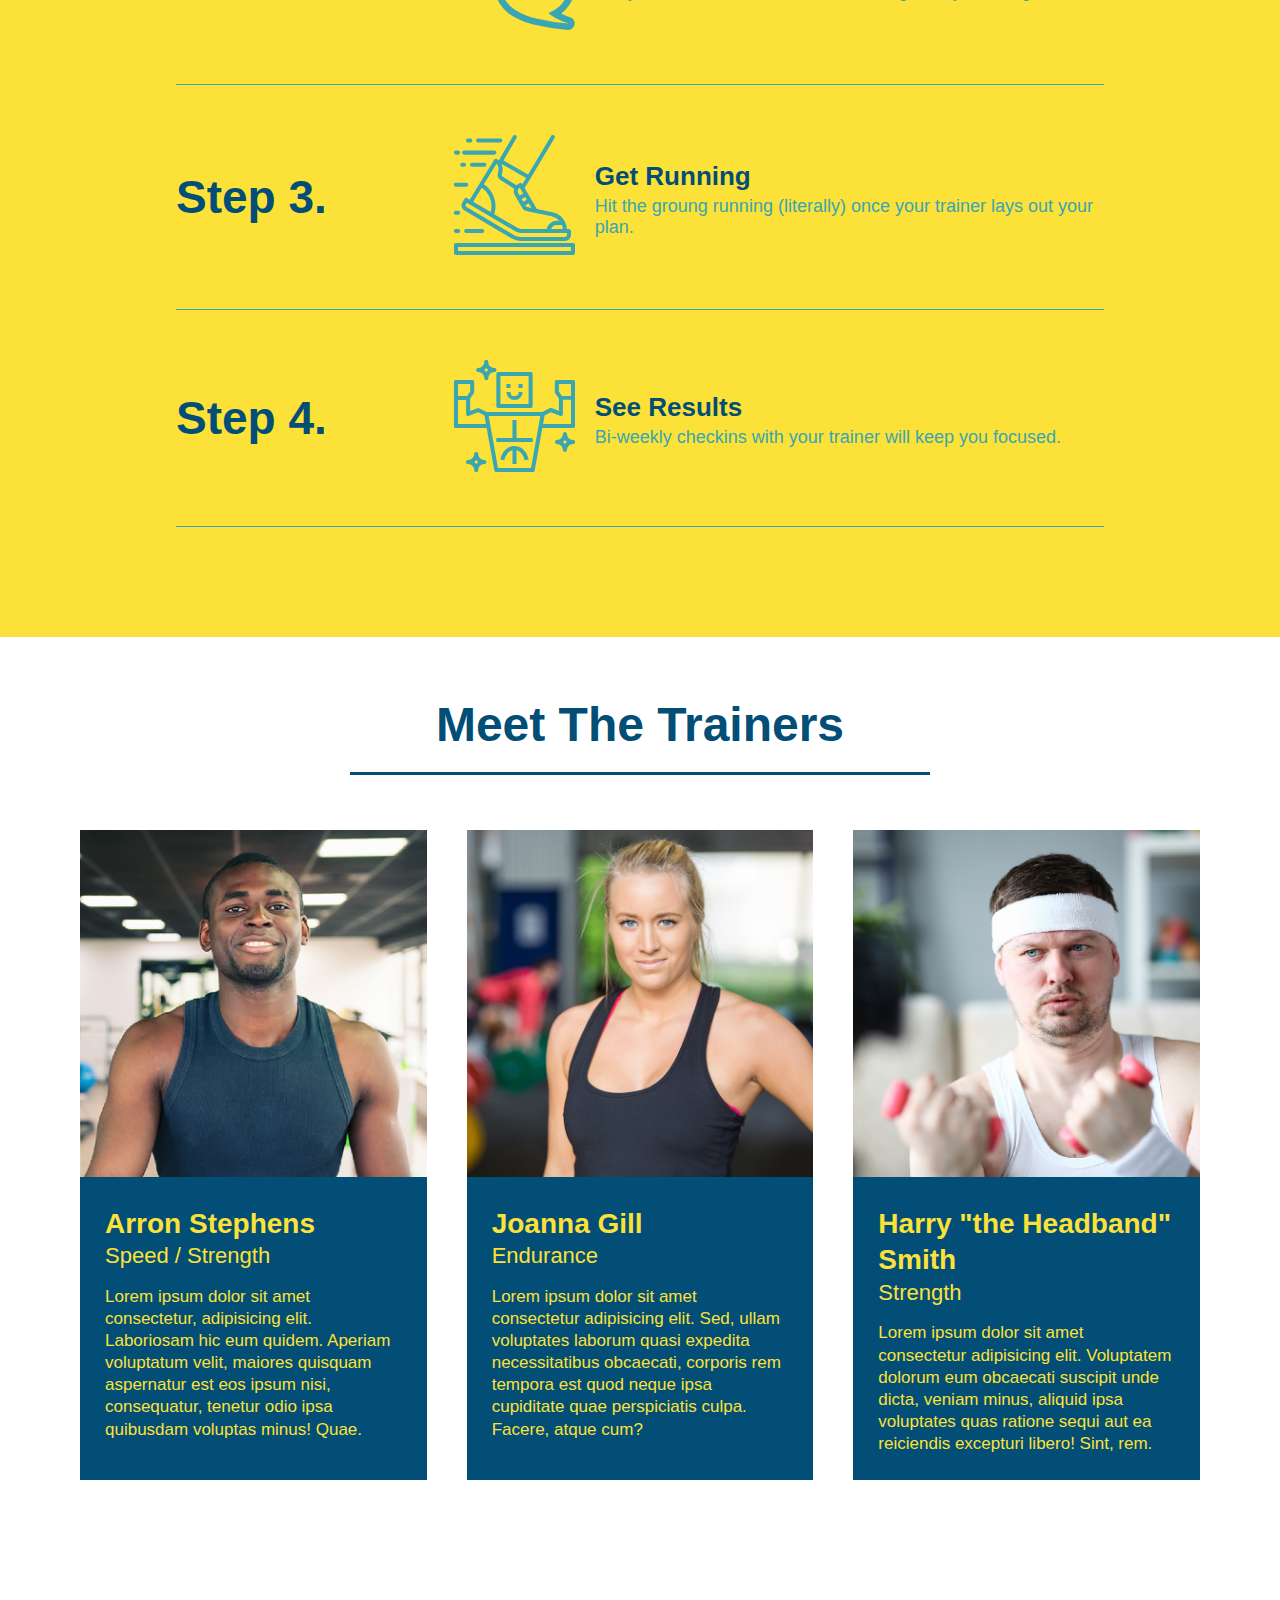
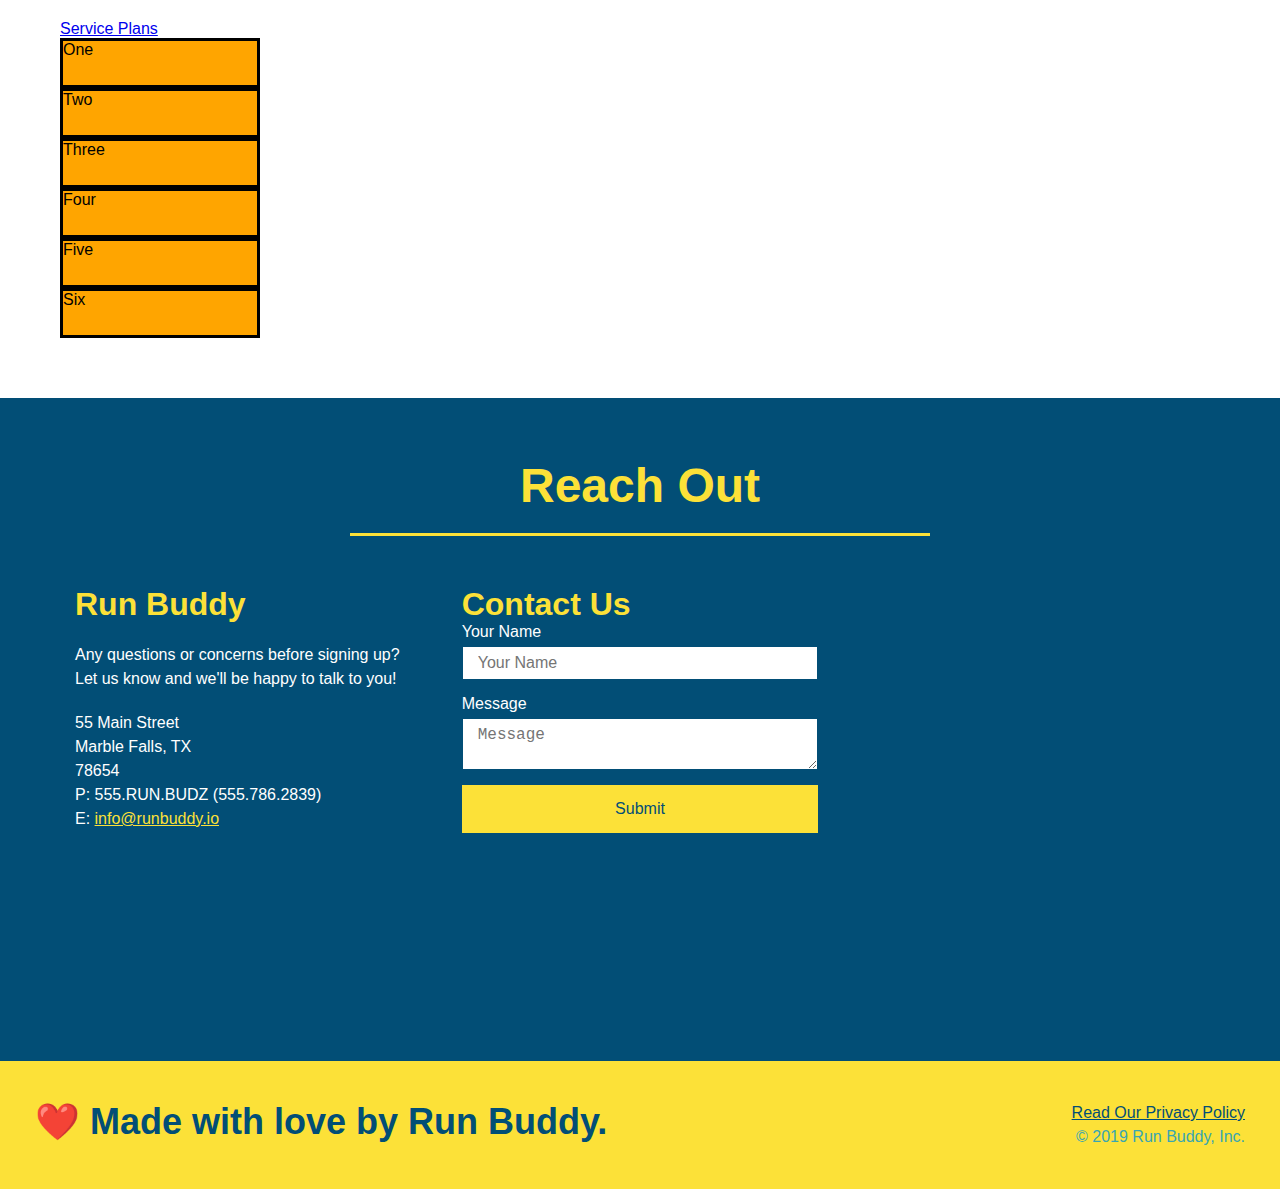
==== commit cef8d18b: "added service grid to index.html:" ====
--- a/index.html
+++ b/index.html
@@ -202,6 +202,17 @@
     </div>
   </section>
 
+  <section id="service-plans" class="services">
+    <a href="#service-plans">Service Plans</a>
+    <div class="service-grid-container">
+      <div class="service-grid-item">One</div>
+      <div class="service-grid-item">Two</div>
+      <div class="service-grid-item">Three</div>
+      <div class="service-grid-item">Four</div>
+      <div class="service-grid-item">Five</div>
+      <div class="service-grid-item">Six</div>
+    </div>
+  </section>
 
   <!-- "reach out" section -->
   <section id="reach-out" class="contact">
--- a/assets/css/style.css
+++ b/assets/css/style.css
@@ -237,6 +237,18 @@
   width: 50%;
 }
 
+.service-grid-container {
+  display: grid;
+}
+
+.service-grid-item {
+  width: 200px;
+  height: 50px;
+  background-color: orange;
+  border: solid;
+  color: black;
+}
+
 .steps {
   background: #fce138;
 }
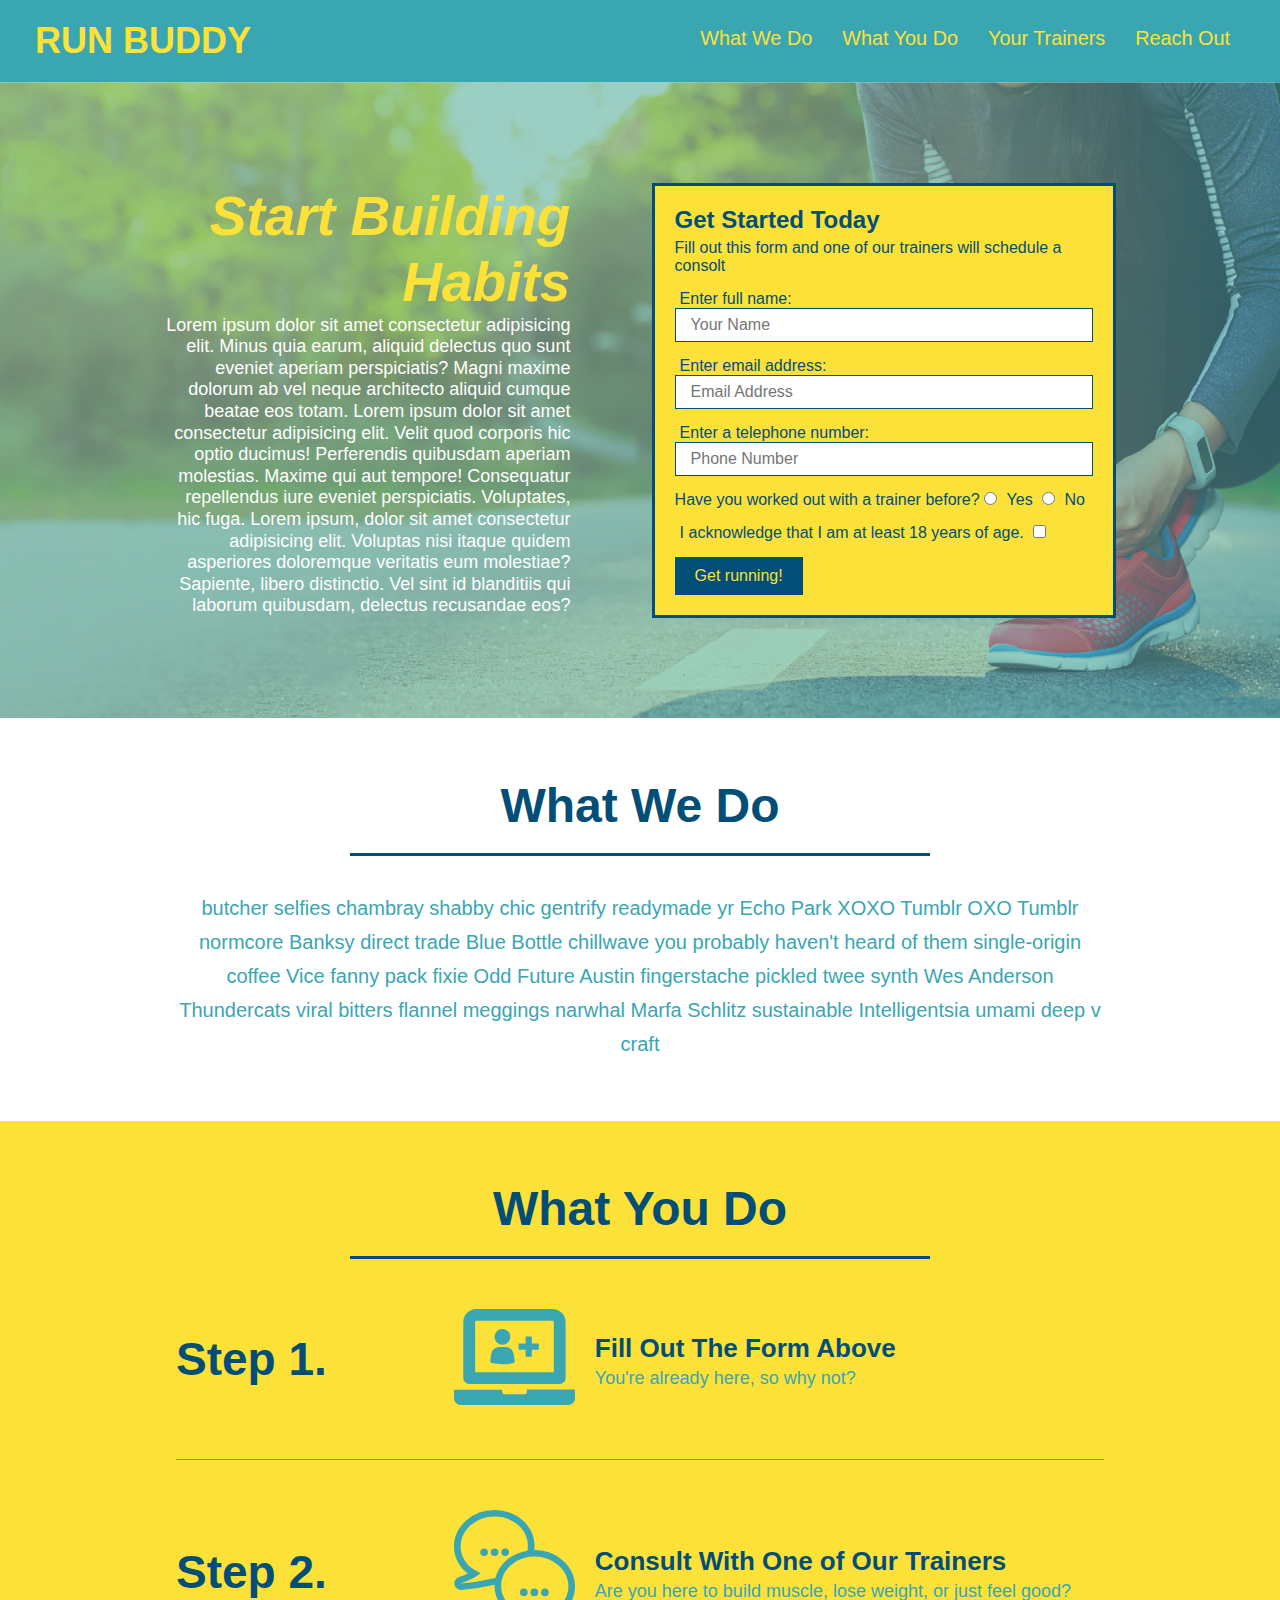
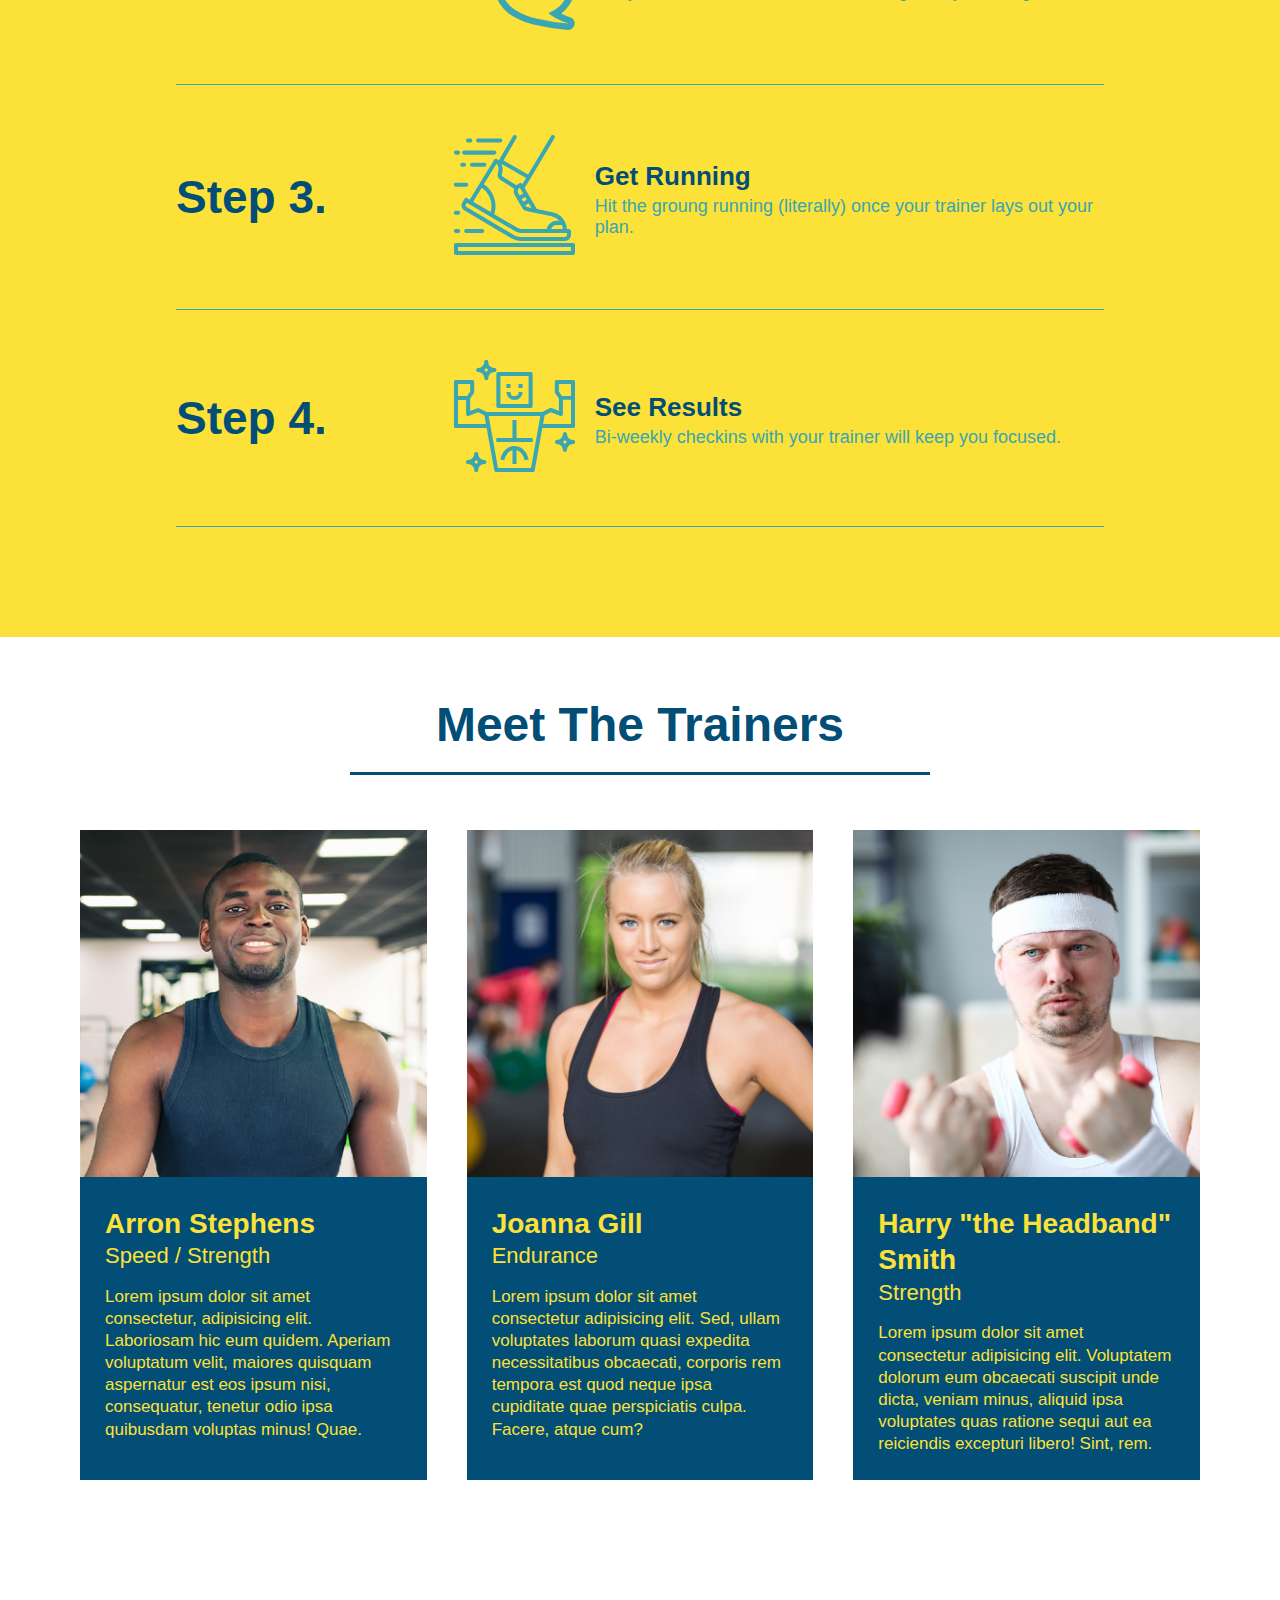
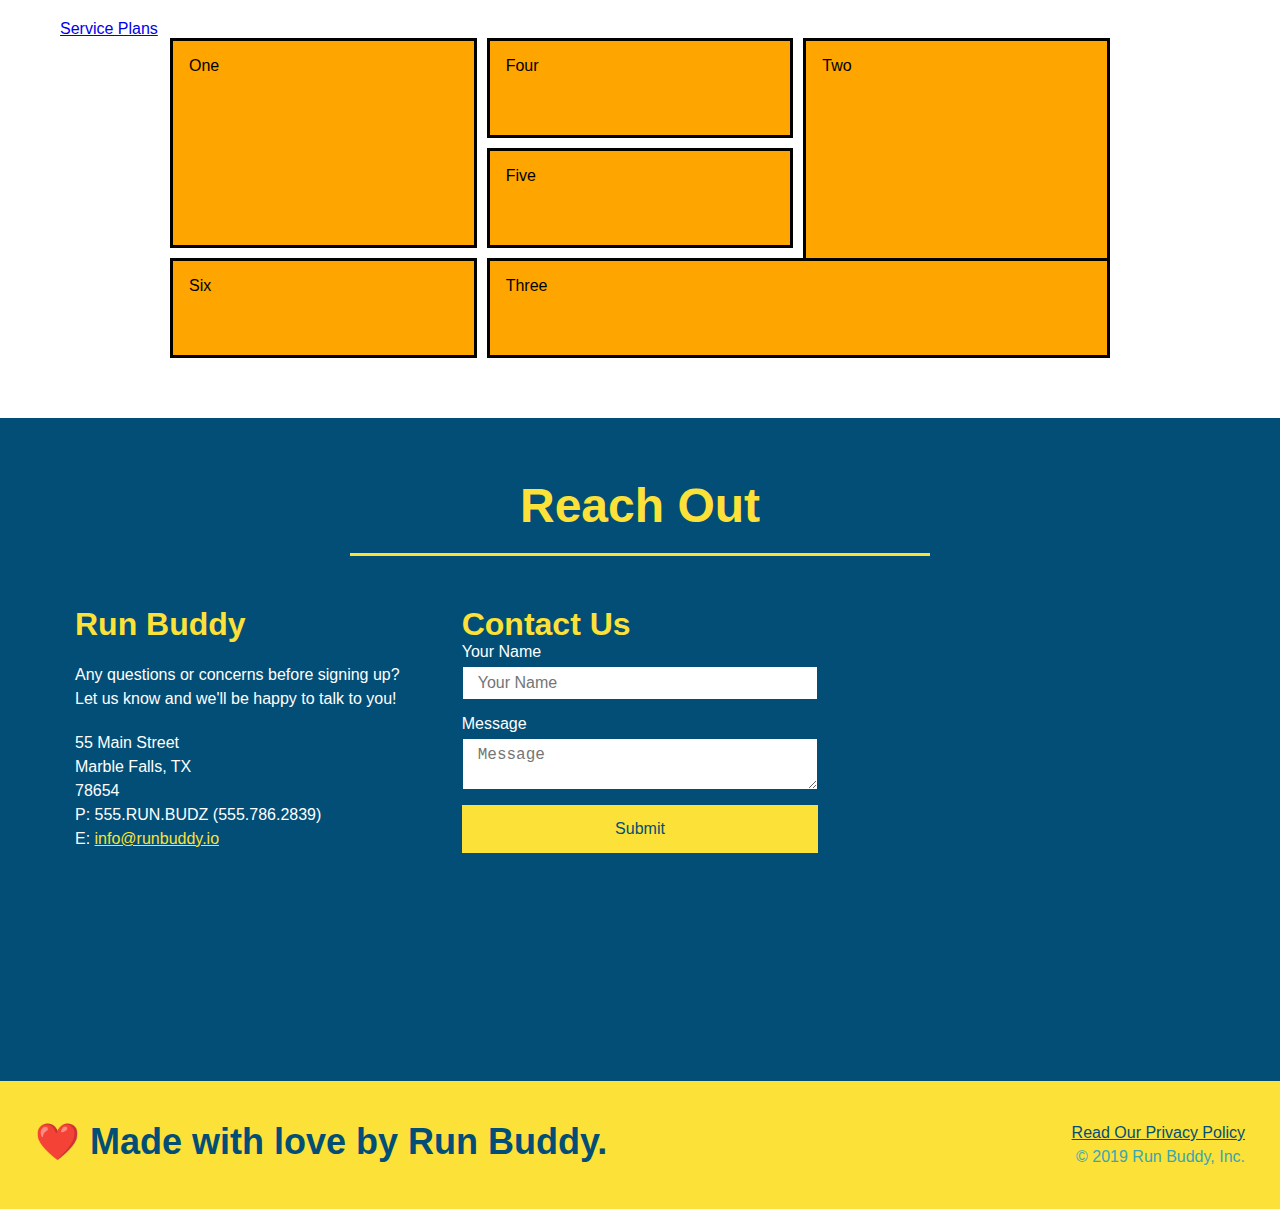
==== commit 0f28c4b4: "example grid" ====
--- a/index.html
+++ b/index.html
@@ -205,12 +205,12 @@
   <section id="service-plans" class="services">
     <a href="#service-plans">Service Plans</a>
     <div class="service-grid-container">
-      <div class="service-grid-item">One</div>
-      <div class="service-grid-item">Two</div>
-      <div class="service-grid-item">Three</div>
-      <div class="service-grid-item">Four</div>
-      <div class="service-grid-item">Five</div>
-      <div class="service-grid-item">Six</div>
+      <div class="service-grid-item box1">One</div>
+      <div class="service-grid-item box2">Two</div>
+      <div class="service-grid-item box3">Three</div>
+      <div class="service-grid-item box4">Four</div>
+      <div class="service-grid-item box5">Five</div>
+      <div class="service-grid-item box6">Six</div>
     </div>
   </section>
 
--- a/assets/css/style.css
+++ b/assets/css/style.css
@@ -71,6 +71,21 @@
 
 footer a {
   color: #024e76;
+}
+
+.box1 {
+  grid-column: 1/span 1;
+  grid-row: 1/span 2;
+}
+
+.box2 {
+  grid-column: 3/4;
+  grid-row: 1/-1;
+}
+
+.box3 {
+  grid-column: 2/span 2;
+  grid-row: 3/ span 1;
 }
 
 .contact {
@@ -238,14 +253,18 @@
 }
 
 .service-grid-container {
+  max-width: 940px;
+  margin: 0 auto;
   display: grid;
+  grid-template-columns: repeat(3, 1fr);
+  grid-template-rows: repeat(3, 100px);
+  grid-gap: 10px;
 }
 
 .service-grid-item {
-  width: 200px;
-  height: 50px;
   background-color: orange;
   border: solid;
+  padding: 1em;
   color: black;
 }
 
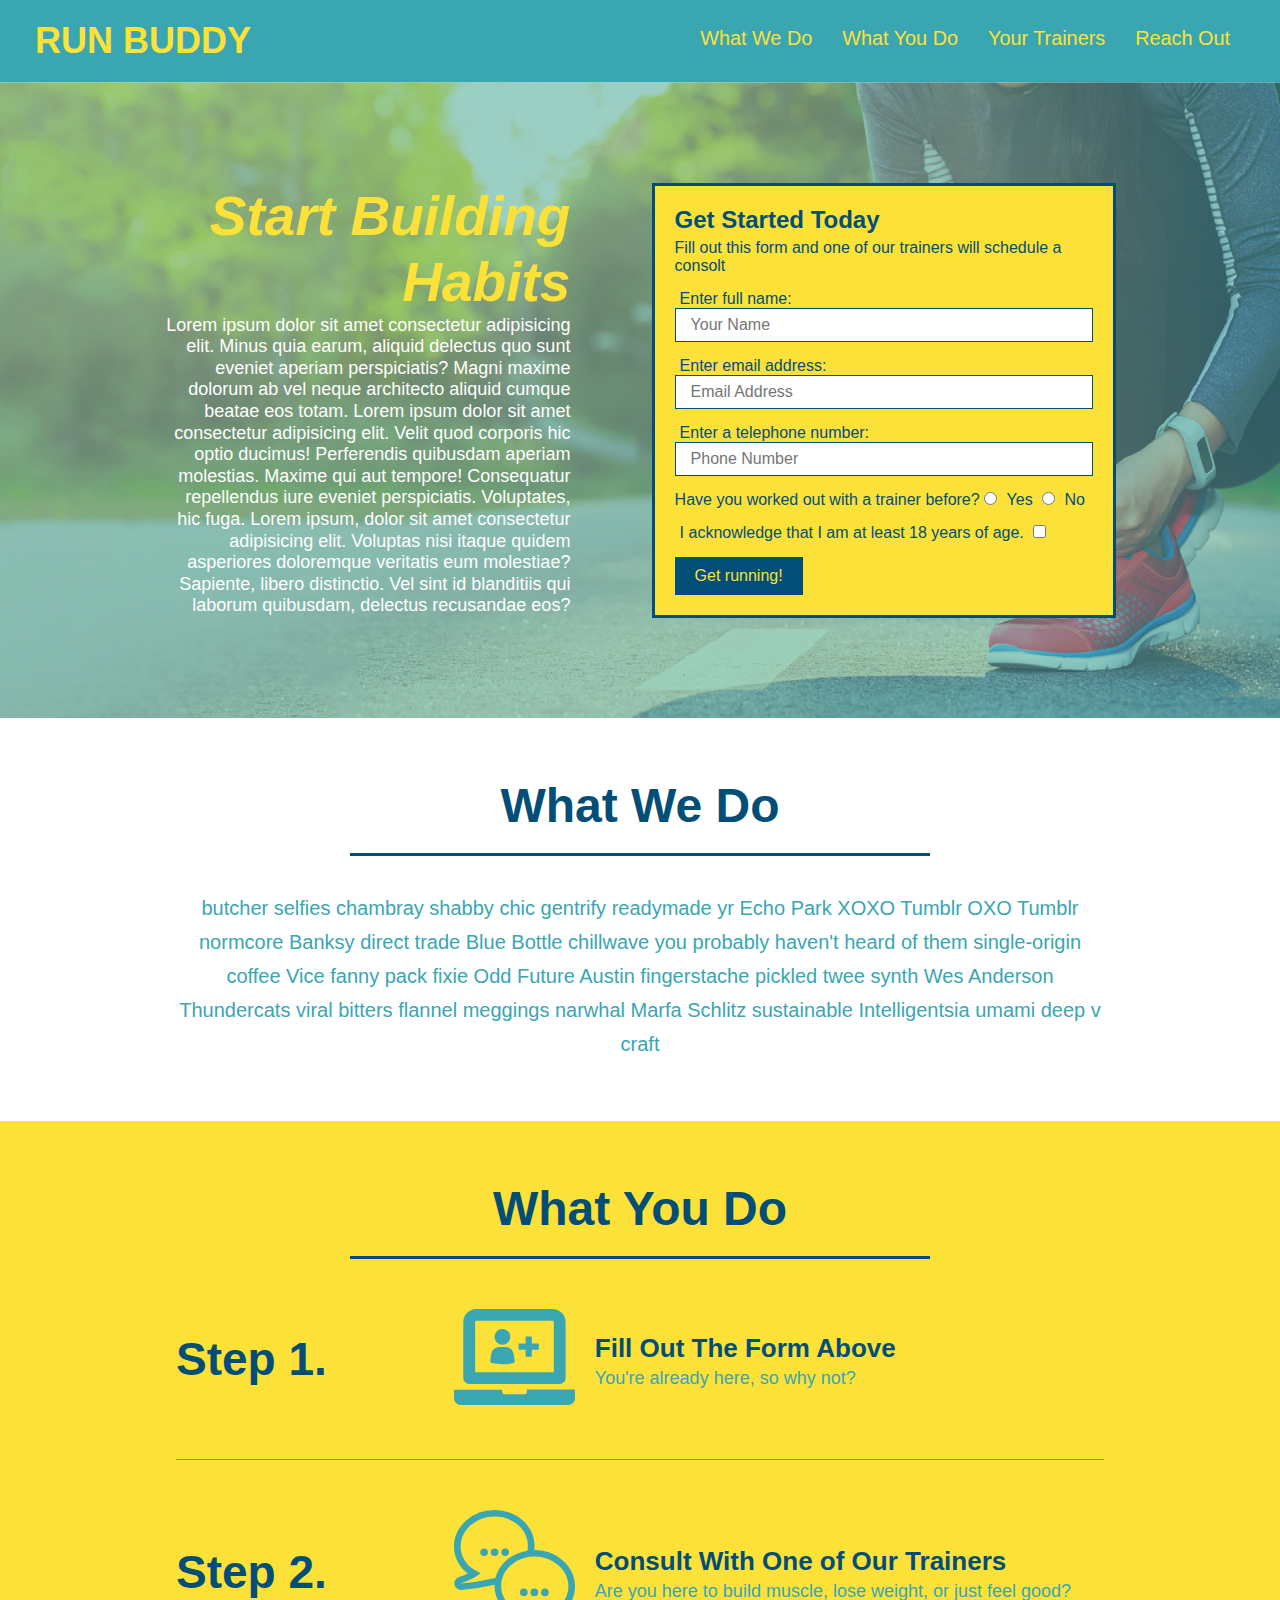
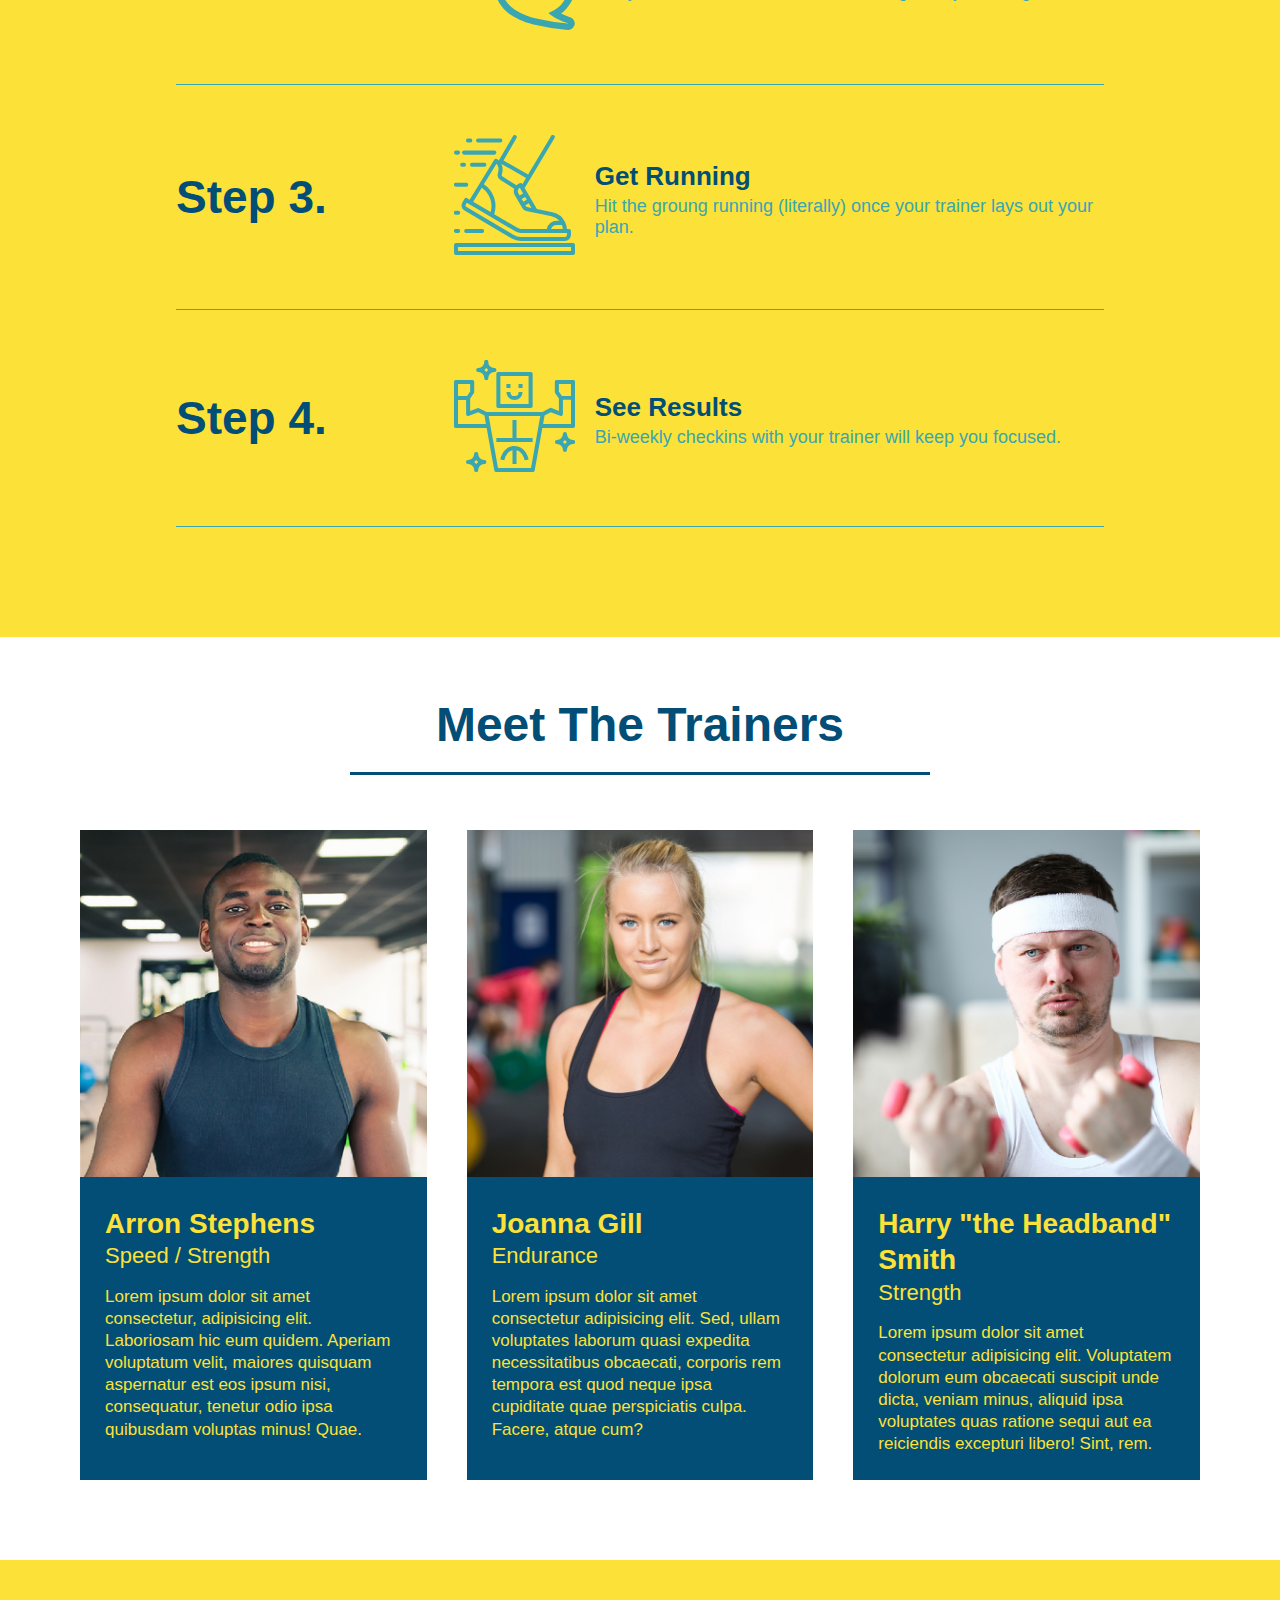
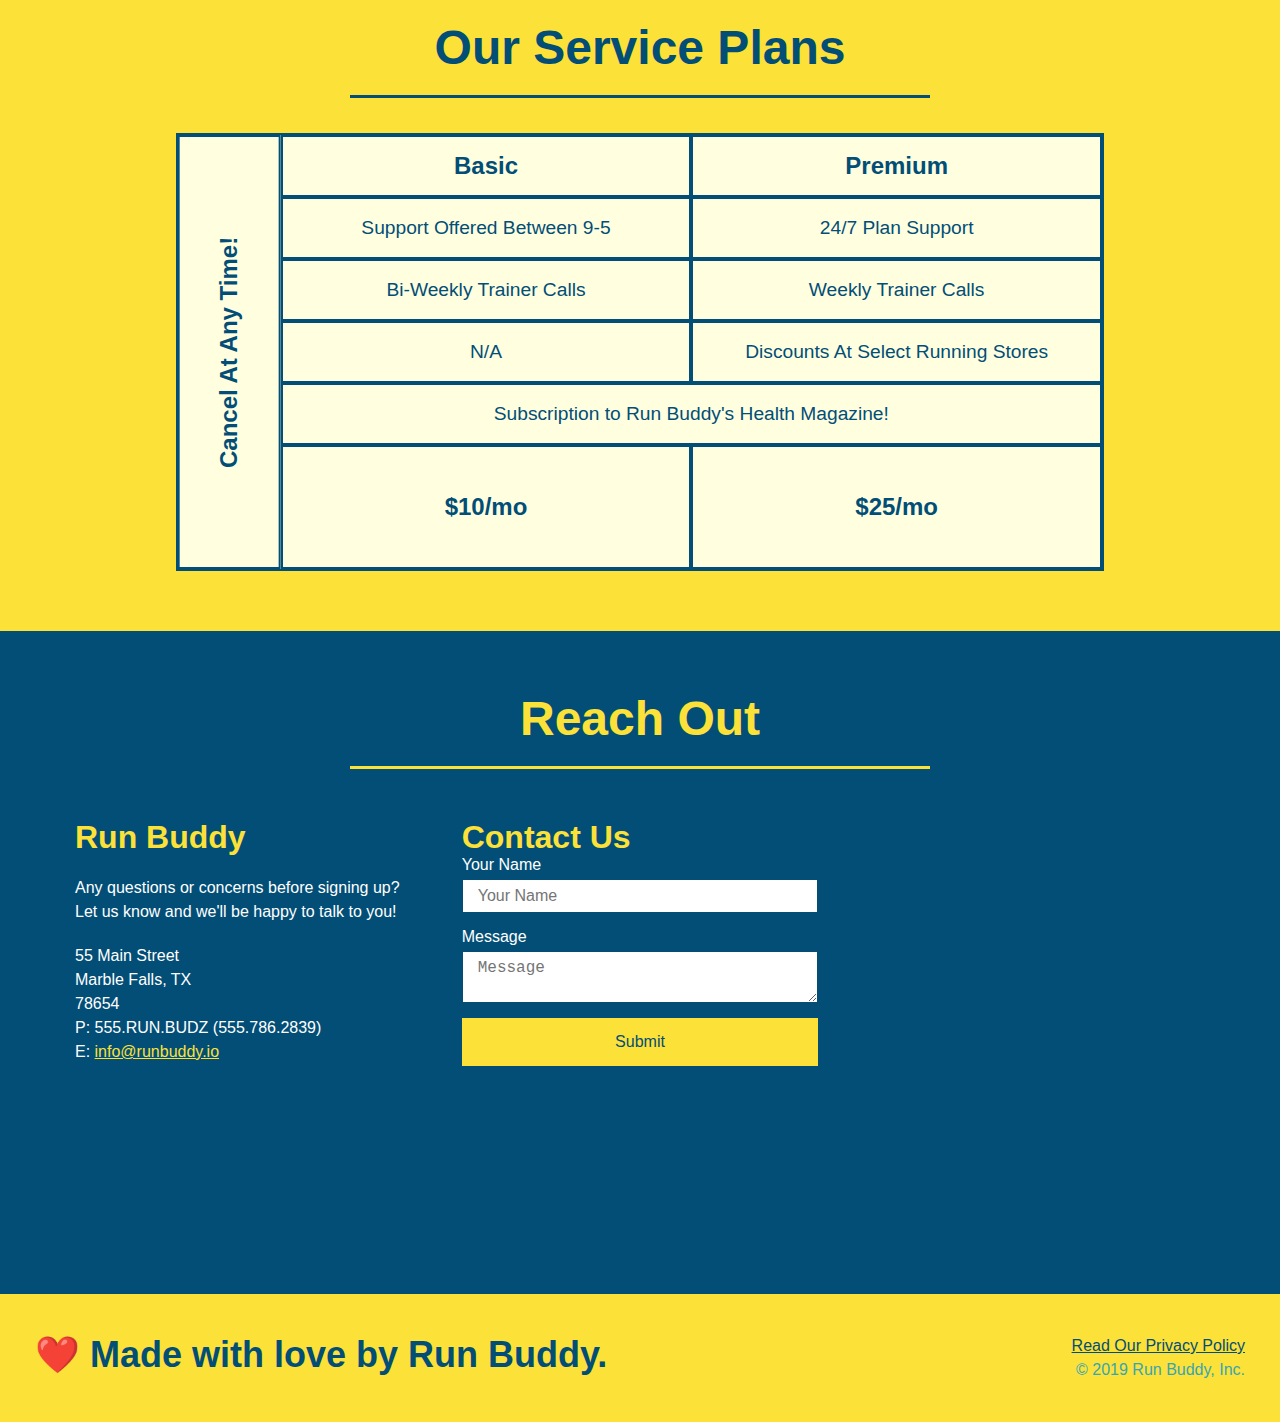
==== commit 98283a8a: "added grid and styling to grid" ====
--- a/index.html
+++ b/index.html
@@ -203,14 +203,48 @@
   </section>
 
   <section id="service-plans" class="services">
-    <a href="#service-plans">Service Plans</a>
-    <div class="service-grid-container">
-      <div class="service-grid-item box1">One</div>
-      <div class="service-grid-item box2">Two</div>
-      <div class="service-grid-item box3">Three</div>
-      <div class="service-grid-item box4">Four</div>
-      <div class="service-grid-item box5">Five</div>
-      <div class="service-grid-item box6">Six</div>
+    <h2 class="section-title secondary-border">Our Service Plans</h2>
+    <div class="service-grid-wrapper">
+      <div class="service-grid-container">
+        <!-- HEADERS -->
+        <div class="service-grid-item grid-head basic">
+          Basic
+        </div>
+        <div class="service-grid-item grid-head premium">
+          Premium
+        </div>
+        <!-- BODY -->
+        <div class="service-grid-item basic">
+          Support Offered Between 9-5
+        </div>
+        <div class="service-grid-item premium">
+          24/7 Plan Support
+        </div>
+        <div class="service-grid-item basic">
+          Bi-Weekly Trainer Calls
+        </div>
+        <div class="service-grid-item premium">
+          Weekly Trainer Calls
+        </div>
+        <div class="service-grid-item basic">
+          N/A
+        </div>
+        <div class="service-grid-item premium">
+          Discounts At Select Running Stores
+        </div>
+        <div class="service-grid-item both">
+          Subscription to Run Buddy's Health Magazine!
+        </div>
+        <div class="service-grid-item grid-price basic">
+          $10/mo
+        </div>
+        <div class="service-grid-item grid-price premium">
+          $25/mo
+        </div>
+        <div class="service-grid-item cancel">
+          Cancel At Any Time!
+        </div>
+      </div>
     </div>
   </section>
 
--- a/assets/css/style.css
+++ b/assets/css/style.css
@@ -71,21 +71,6 @@
 
 footer a {
   color: #024e76;
-}
-
-.box1 {
-  grid-column: 1/span 1;
-  grid-row: 1/span 2;
-}
-
-.box2 {
-  grid-column: 3/4;
-  grid-row: 1/-1;
-}
-
-.box3 {
-  grid-column: 2/span 2;
-  grid-row: 3/ span 1;
 }
 
 .contact {
@@ -164,6 +149,11 @@
   color: #024e76;
   width: 100%;
   margin-bottom: 15px;
+}
+
+.grid-head, .grid-price, .service-grid-item.cancel {
+  font-size: 1.5rem;
+  font-weight: bold;
 }
 
 .hero {
@@ -253,19 +243,48 @@
 }
 
 .service-grid-container {
-  max-width: 940px;
-  margin: 0 auto;
+  background: lightyellow;
+  width: 80%;
   display: grid;
-  grid-template-columns: repeat(3, 1fr);
-  grid-template-rows: repeat(3, 100px);
-  grid-gap: 10px;
+  grid-template-columns: 1fr repeat(2, 4fr);
+  grid-template-rows: repeat(5, 1fr) 2fr;
+  border: 2px solid #024e76;
+  color: #024e76;
+  font-size: 1.2rem;
 }
 
 .service-grid-item {
-  background-color: orange;
-  border: solid;
-  padding: 1em;
-  color: black;
+  padding: 15px 0;
+  border: 2px solid #024e76;
+  display: flex;
+  align-items: center;
+  justify-content: center;
+  text-align: center;
+}
+
+.service-grid-item.basic {
+  grid-column: 2 / span 1;
+}
+
+.service-grid-item.both {
+  grid-column: 2 / span 2;
+}
+
+.service-grid-item.cancel {
+  writing-mode: vertical-lr;
+  grid-column: 1;
+  grid-row: 1 / -1;
+  transform: rotate(180deg);
+}
+
+.services {
+  background: #fce138;
+}
+
+.service-grid-wrapper {
+  display: flex;
+  width: 100%;
+  justify-content: center;
 }
 
 .steps {
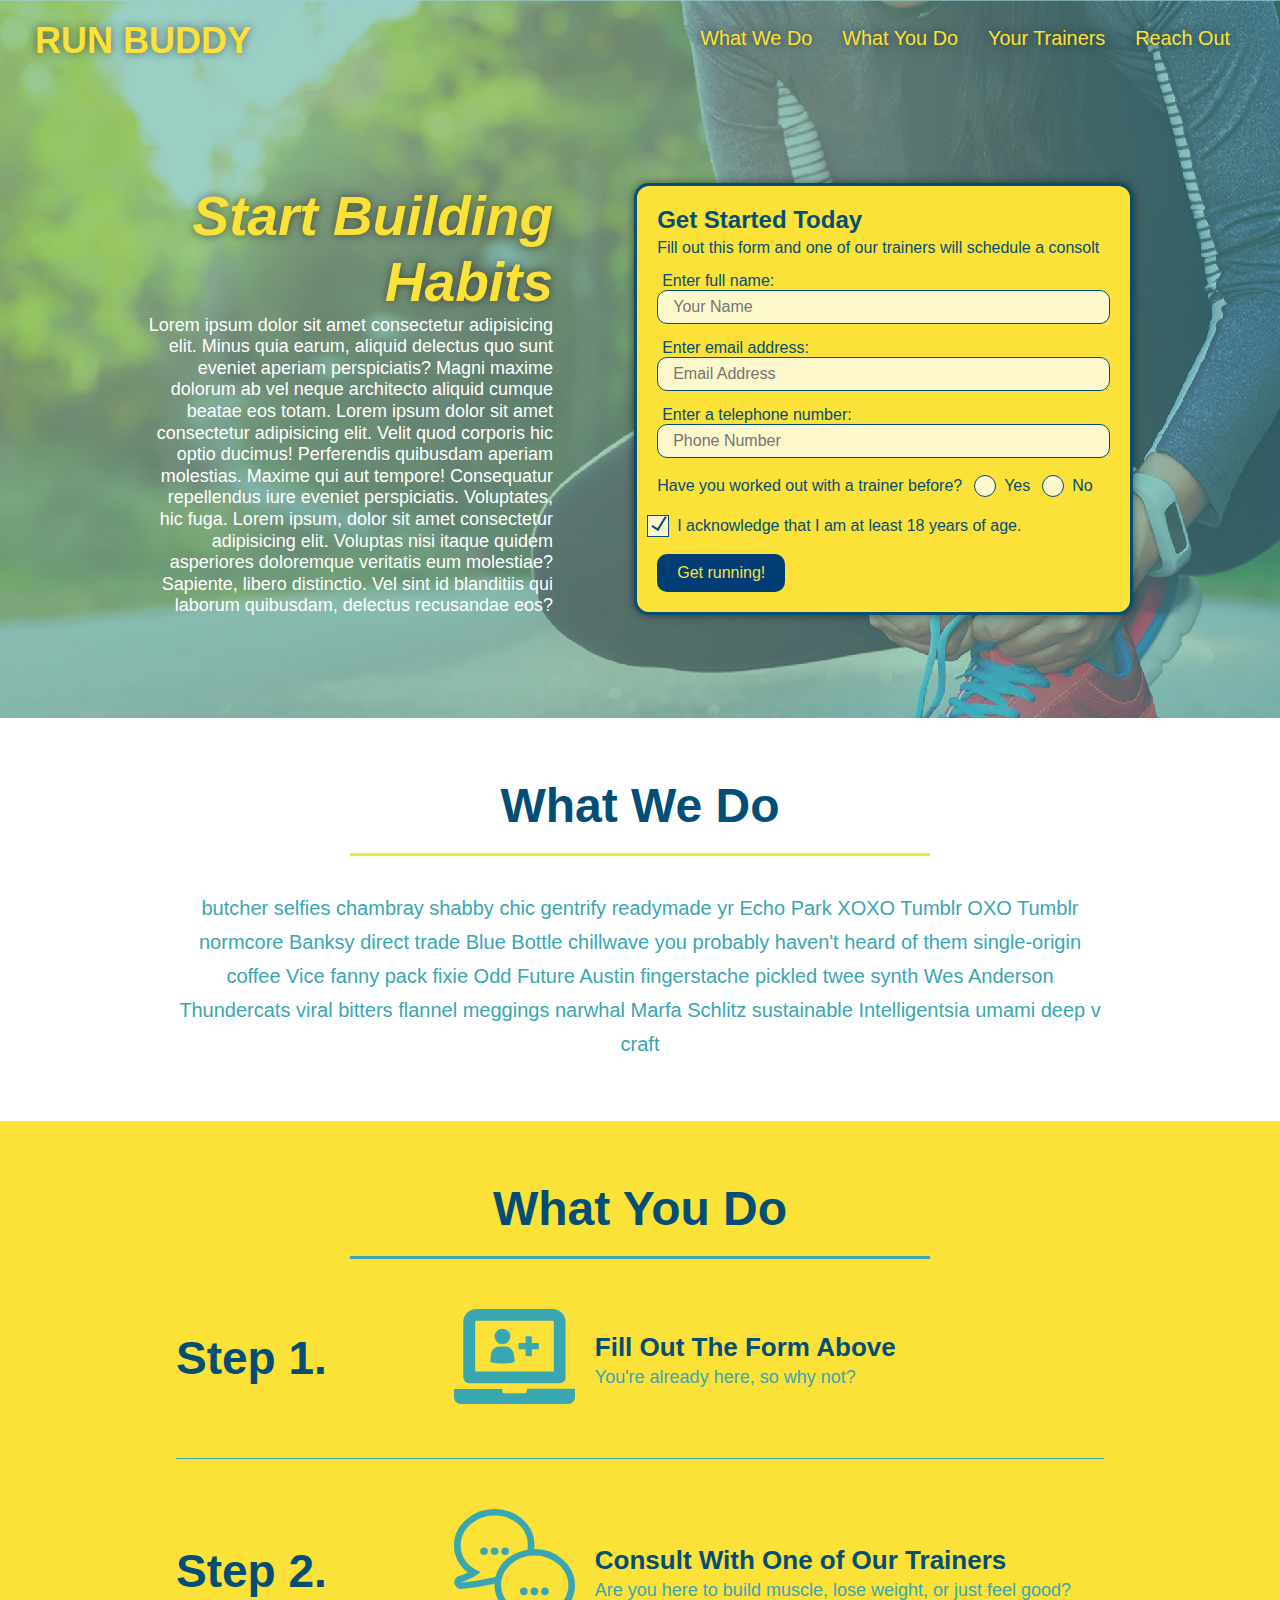
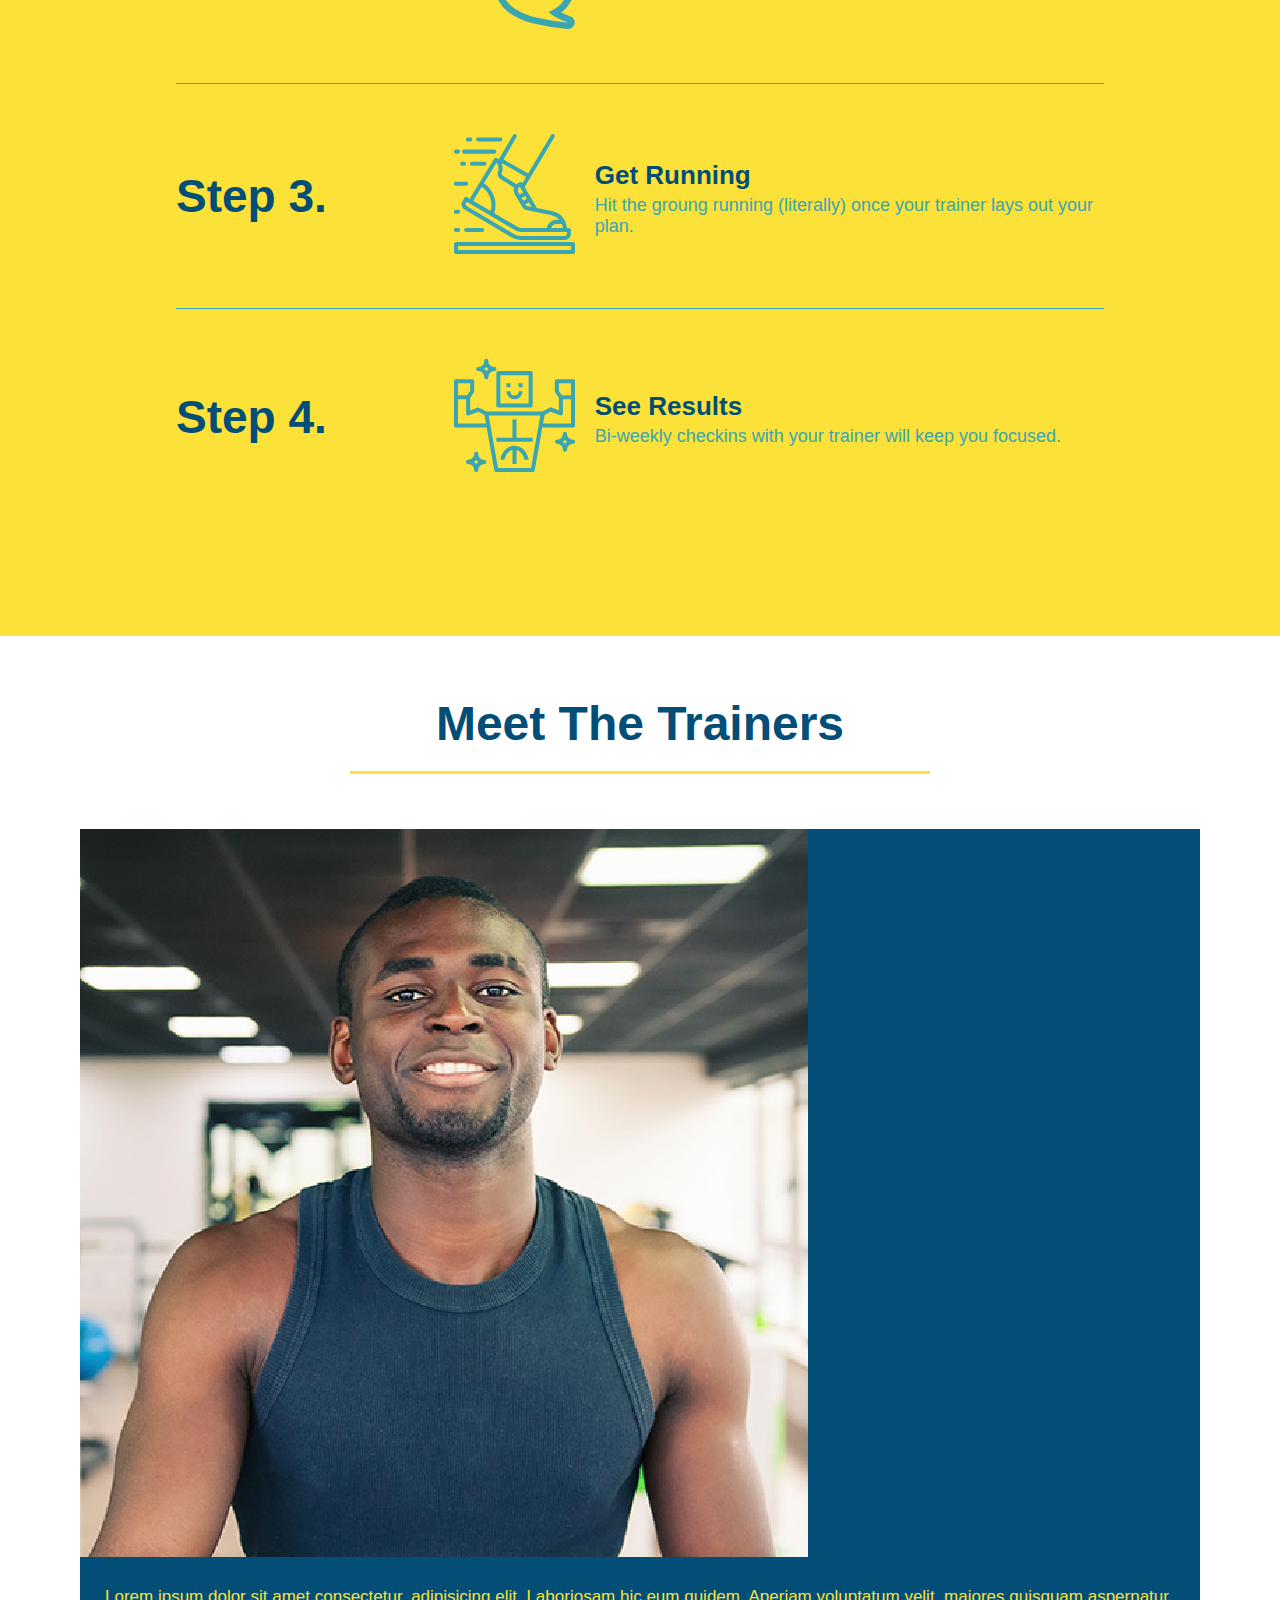
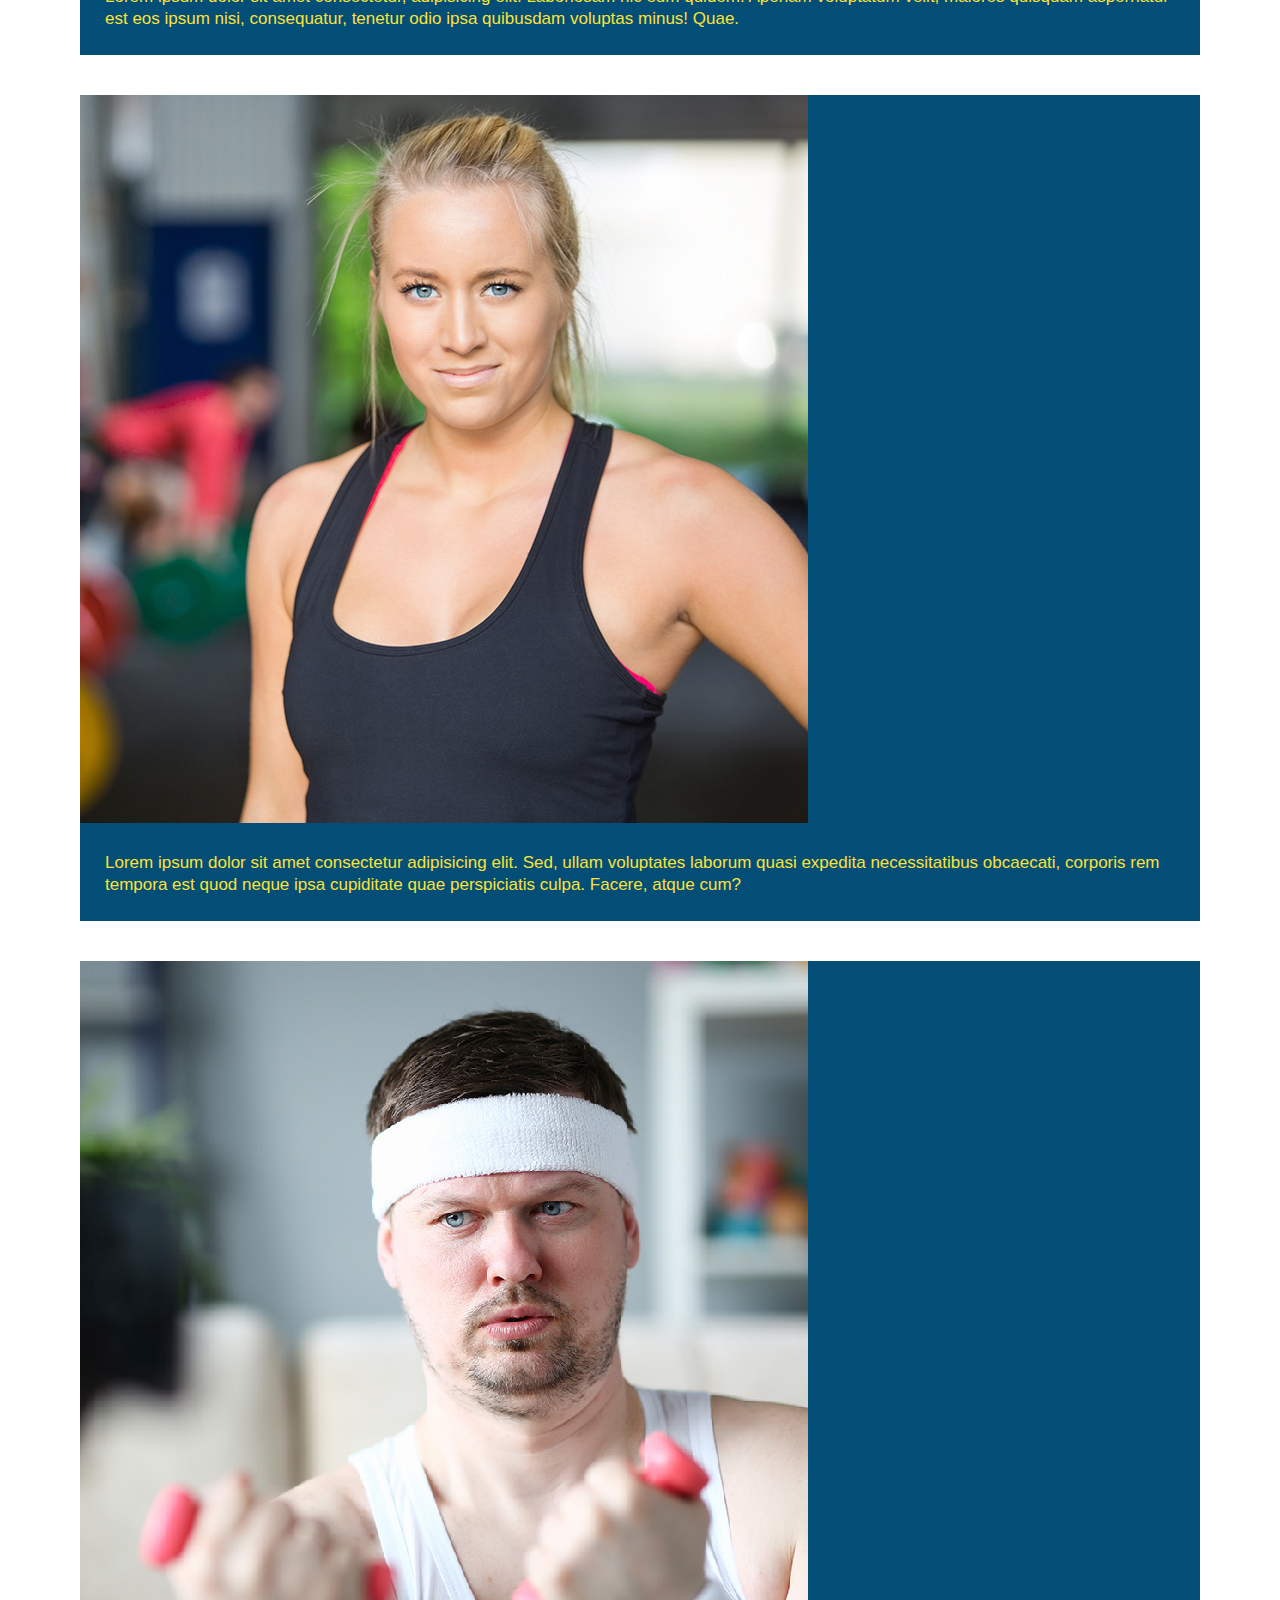
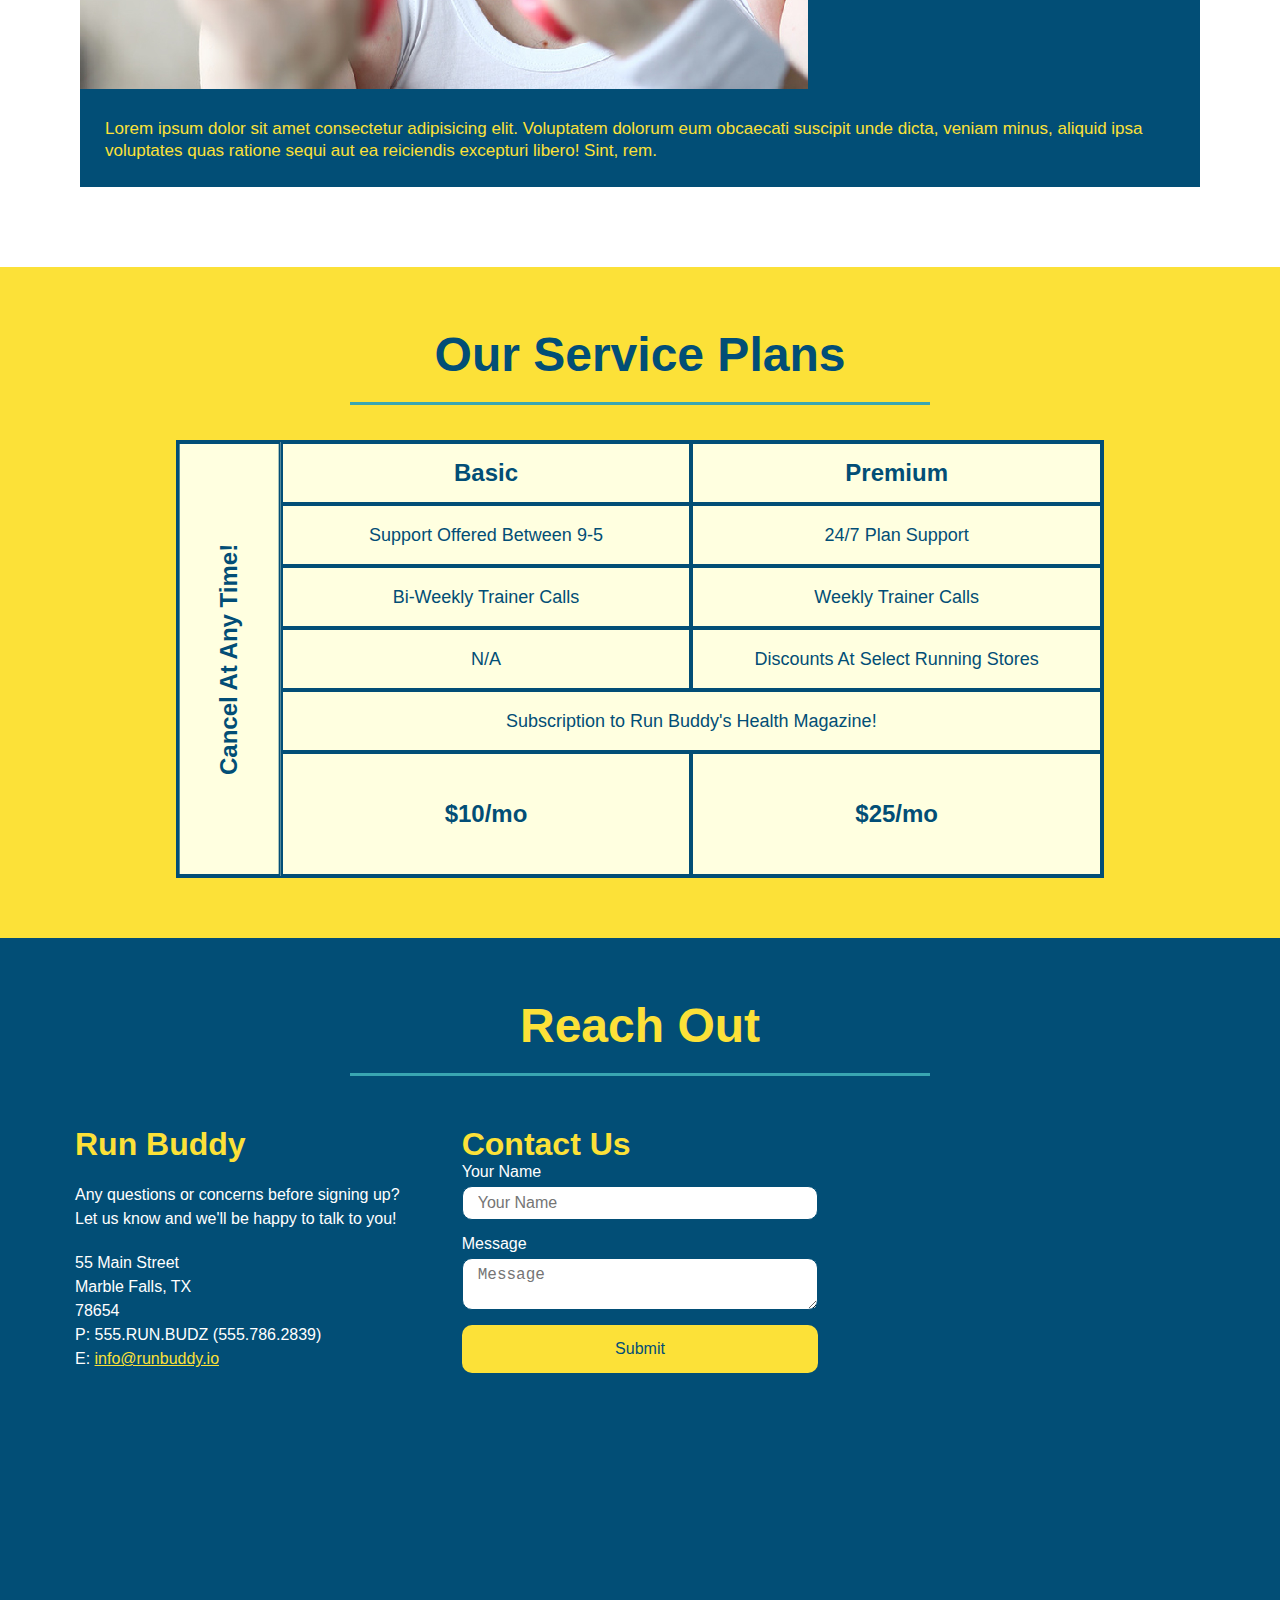
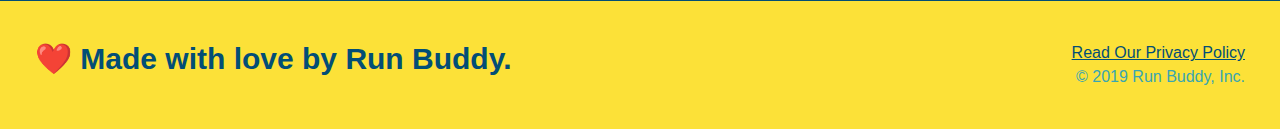
==== commit d1a0599f: "final css touches" ====
--- a/index.html
+++ b/index.html
@@ -68,14 +68,19 @@
         <input class="form-input" type="tel" placeholder="Phone Number" name="phone" id="phone" />
         <p>
           Have you worked out with a trainer before?
-          <input type="radio" name="trainer-confirm" id="trainer-yes" />
-          <label for="trainer-yes">Yes</label>
-          <input type="radio" name="trainer-confirm" id="trainer-no" />
-          <label for="trainer-no">No</label>
+          <span class="radio-wrapper">
+            <input type="radio" name="trainer-confirm" id="trainer-yes" />
+            <label for="trainer-yes">Yes</label>
+          </span>
+          <span class="radio-wrapper"><input type="radio" name="trainer-confirm" id="trainer-no" />
+            <label for="trainer-no">No</label>
+          </span>
         </p>
         <p>
-          <label for="checkbox">I acknowledge that I am at least 18 years of age.</label>
-          <input type="checkbox" name="age-confirm" id="checkbox" />
+          <span class="checkbox-wrapper">
+            <label for="checkbox">I acknowledge that I am at least 18 years of age.</label>
+            <input type="checkbox" name="age-confirm" id="checkbox" />
+          </span>
         </p>
         <button type="submit">
           Get running!
--- a/assets/css/style.css
+++ b/assets/css/style.css
@@ -4,30 +4,45 @@
   box-sizing: border-box;
 }
 
+:root {
+--primary-color: #fce138;
+--secondary-color: #024e76;
+--tertiary-color: #39a6b2;
+}
+
 body {
-  color: #39a6b2;
-  font-family: Arial, Helvetica, sans-serif;
-}
-
-/* header style */
+  color: var(--tertiary-color);
+  font-family: Helvetica, Arial, sans-serif;  
+}
+
 header {
   padding: 20px 35px;
-  background-color: #39a6b2;
+  background-color: var(--tertiary-color);
   display: flex;
   justify-content: space-between;
   flex-wrap: wrap;
-}
-
-header a {
-  text-decoration: none;
-  color: #fce138;
+  position: -webkit-sticky;
+  position: sticky;
+  top: 0;
+  background-image: url("../images/hero-bg.jpg");
+  background-size: cover;
+  background-position: center;
+  background-attachment: fixed;
+  background-position: 80%;
+  z-index: 9999;
 }
 
 header h1 {
   font-weight: bold;
   font-size: 36px;
-  color: #fce138;
+  color: var(--primary-color);
   margin: 0;
+  text-shadow: 0 0 10px rgba(0, 0, 0, 0.5);
+}
+
+header a {
+  text-decoration: none;
+  color: var(--primary-color);
 }
 
 header nav {
@@ -46,256 +61,198 @@
   padding: 10px 15px;
   font-weight: lighter;
   font-size: 1.55vw;
-}
-
-
-footer {
-  background: #fce138;
-  width: 100%;
-  padding: 40px 35px;
-  display: flex;
-  justify-content: space-between;
-  flex-wrap: wrap;
-}
-
-footer h2 {
-  color: #024e76;
-  font-size: 36px;
-  margin: 0;
-}
-
-footer div {
-  line-height: 1.5;
-  text-align: right;
-}
-
-footer a {
-  color: #024e76;
-}
-
-.contact {
-  background: #024e76;
-}
-
-.contact h2 {
-  color: #fce138;
-}
-
-.contact-form input, .contact-form textarea {
-  border: 1px solid #024e76;
-  display: block;
-  padding: 7px 15px;
-  font-size: 16px;
-  color: #024e76;
-  width: 100%;
-  margin-bottom: 15px;
-  margin-top: 5px;
-}
-
-.contact-form button {
-  width: 100%;
-  border: none;
-  background: #fce138;
-  color:#024e76;
-  text-align: center;
-  padding: 15px 0;
-  font-size: 16px;
-}
-
-.contact-info {
-  display: flex;
-  justify-content: space-between;
-  flex-wrap: wrap;
-}
-
-.contact-info > * {
-  flex: 1;
-  margin: 15px;
-}
-
-.contact-info a {
-  color: #fce138;
-}
-
-.contact-info div {
-  color: white;
-}
-
-.contact-info h3 {
-  color: #fce138;
-  font-size: 32px;
-}
-
-.contact-info iframe {
-  height: 400px;
-}
-
-.contact-info p, .contact-info address {
-  margin: 20px 0;
-  line-height: 1.5;
-  font-size: 16px;
-  font-style: normal;
-}
-
-.flex-row {
-  display: flex;
+  text-shadow: 0 0 10px rgba(0, 0, 0, 0.5);
+}
+
+header nav ul li a:hover {
+background: var(--primary-color);
+color: var( --secondary-color);
+border-radius: 15px;
+text-shadow: none;
+}
+
+/* Hero Style Start */
+
+.hero {
+background-image: url("../images/hero-bg.jpg");
+background-size: cover;
+background-attachment: fixed;
+background-position: 80%;
+display: flex;
+justify-content: center;
+flex-wrap: wrap;
+align-items: flex-start;
+}
+
+.hero-cta {
+width: 35%;
+text-align: right;
+margin: 3.5%;
+color: #fff;
+font-size: 18px;
+line-height: 1.2;
+}
+
+.hero-cta h2 {
+font-style: italic;
+font-size: 55px;
+color: var(--primary-color);
+text-shadow: 0 0 10px rgba(0, 0, 0, 0.5);
+}
+
+.hero-form {
+background-color: var(--primary-color);
+padding: 20px;
+color: var( --secondary-color);
+border: solid 3px var( --secondary-color);
+width: 43%;
+margin: 3.5%;
+box-shadow: 0 0 10px rgba(0, 0, 0, 0.5);
+border-radius: 15px;
+}
+
+.hero-form h3 {
+font-size: 24px;
+margin: 0;
 }
 
 .form-input {
-  border: 1px solid #024e76;
-  display:block;
-  padding: 7px 15px;
-  font-size: 16px;
-  color: #024e76;
-  width: 100%;
-  margin-bottom: 15px;
-}
-
-.grid-head, .grid-price, .service-grid-item.cancel {
-  font-size: 1.5rem;
-  font-weight: bold;
-}
-
-.hero {
-  align-items: flex-start;
-  background-image: url("../images/hero-bg.jpg");
-  background-size: cover;
-  background-position: center;
-  display: flex;
-  justify-content: center;
-  flex-wrap: wrap;
-}
-
-.hero-cta {
-  width: 35%;
-  text-align: right;
-  margin: 3.5%;
-  color: #fff;
-  font-size: 18px;
-  line-height: 1.2;
-}
-
-.hero-cta h2 {
-  font-style: italic;
-  font-size: 55px;
-  color: #fce138;
-}
-
-.hero-form {
-  background-color: #fce138;
-  border: 3px solid #024e76;
-  padding: 20px;
-  color: #024e76;
-  width: 40%;
-  margin: 3.5%;
+border: 1px solid var( --secondary-color);
+display: block;
+padding: 7px 15px;
+font-size: 16px;
+color: var( --secondary-color);
+width: 100%;
+margin-bottom: 15px;
+border-radius: 10px;
+background-color: rgba(255,255,255, 0.75);
+}
+
+.form-input:focus {
+background-color: rgba(255,255,255, 1);
+outline: none;
+}
+
+.hero-form label {
+margin: 0 5px;
+}
+
+.hero-form p {
+margin: 5px 0 15px 0;
 }
 
 .hero-form button {
-  color: #fce138;
-  background-color: #024e76;
-  border: none;
-  padding: 10px 20px;
-  font-size: 16px;
-}
-
-.hero-form h3 {
-  font-size: 24px;
-  margin: 0;
-}
-
-.hero-form p {
-  margin: 5px 0 15px 0;
-}
-
-.hero-form label {
-  margin: 0 5px;
-}
+color: var(--primary-color);
+background-color: #023e76;
+border: none;   
+padding: 10px 20px;
+font-size: 16px;
+border-radius: 10px;
+
+}
+
+.hero-form button:hover {
+background-color: var(--tertiary-color);  
+}
+
+.checkbox-wrapper input, .radio-wrapper input {
+opacity: 0;
+}
+
+.checkbox-wrapper label, .radio-wrapper label {
+position: relative;
+left: 10px;
+margin: 10px;
+line-height: 1.6;
+}
+
+.radio-wrapper label::before {
+border-radius: 50%;
+}
+
+.checkbox-wrapper label::before, .radio-wrapper label::before {
+content: "";
+height: 20px;
+width: 20px;
+background-color: rgba(255, 255, 255, 0.75);  
+border: 1px solid var( --secondary-color);  
+position: absolute;
+top: -2px;
+left: -30px;
+}
+
+.radio-wrapper label::after {
+content: "";
+width: 20px;
+height: 20px;
+border-radius: 50%;
+background-color: var( --secondary-color);
+position: absolute;
+left: -29px;
+top: -3px;
+background-image: radial-gradient(circle, #39a6b2, #024e76);
+}
+
+.checkbox-wrapper label::after {
+content: "";
+height: 6px;
+width: 14px;
+border-left: 2px solid var( --secondary-color);
+border-bottom: 2px solid var( --secondary-color);
+position: absolute;
+left: -26px;
+top: 1px;
+transform: rotate(-58deg);
+}
+
+.checkbox-wrapper input + label::after, 
+.radio-wrapper input + label::after {
+content: none;
+}
+
+.checkbox-wrapper input:checked + label::after, 
+.radio-wrapper input:checked + label::after {
+content: "";
+}
+
+/* Hero Style End */
 
 .intro p {
+  text-align: center;  
+  margin: 0 auto;
   line-height: 1.7;
-  color: #39a6b2;
+  color: var(--tertiary-color);
   width: 80%;
   font-size: 20px;
-  margin: 0 auto;
-  text-align: center;
+
+}
+
+.section-title {
+padding-bottom: 20px;
+text-align: center;
+margin: 0 auto 35px auto;
+width: 50%;
+font-size: 48px;
+color:  var(--secondary-color);
+border-bottom: 3px solid;
 }
 
 .primary-border {
-  border-color: #fce138;
+border-color: var(--primary-color);
 }
 
 .secondary-border {
-  border-color: #39a6b2;
-}
-
-section {
-  padding: 60px;
-}
-
-.section-title {
-  font-size: 48px;
-  color: #024e76;
-  border-bottom: 3px solid;
-  padding-bottom: 20px;
-  text-align: center;
-  margin: 0 auto 35px auto;
-  width: 50%;
-}
-
-.service-grid-container {
-  background: lightyellow;
-  width: 80%;
-  display: grid;
-  grid-template-columns: 1fr repeat(2, 4fr);
-  grid-template-rows: repeat(5, 1fr) 2fr;
-  border: 2px solid #024e76;
-  color: #024e76;
-  font-size: 1.2rem;
-}
-
-.service-grid-item {
-  padding: 15px 0;
-  border: 2px solid #024e76;
-  display: flex;
-  align-items: center;
-  justify-content: center;
-  text-align: center;
-}
-
-.service-grid-item.basic {
-  grid-column: 2 / span 1;
-}
-
-.service-grid-item.both {
-  grid-column: 2 / span 2;
-}
-
-.service-grid-item.cancel {
-  writing-mode: vertical-lr;
-  grid-column: 1;
-  grid-row: 1 / -1;
-  transform: rotate(180deg);
-}
-
-.services {
-  background: #fce138;
-}
-
-.service-grid-wrapper {
-  display: flex;
-  width: 100%;
-  justify-content: center;
+border-color: var(--tertiary-color);
 }
 
 .steps {
-  background: #fce138;
+background: var(--primary-color);
 }
 
 .step {
   margin: 50px auto;
   padding-bottom: 50px;
   width: 80%;
-  border-bottom: 1px solid #39a6b2;
   display: flex;
   flex-wrap: wrap;
   align-items: center;
@@ -303,49 +260,48 @@
 }
 
 .step h3 {
-  color: #024e76;
-  font-size: 46px;
-  flex: 1 30%;
+flex: 1 30%;
+color: var( --secondary-color);
+font-size:46px;
+}
+
+.step-info {
+flex: 2 70%;
+display: flex;
+flex-wrap: wrap;
+align-items: center;
 }
 
 .step-img {
-  flex: 1 12%;
-  margin-right: 20px;
+flex: 1 12%;
+margin-right: 20px;
 }
 
 .step-img img {
-  max-width: 100%;
-}
-
-.step-info {
-  flex: 2 70%;
-  display: flex;
-  flex-wrap: wrap;
-  align-items: center;
+max-width: 100%;
 }
 
 .step-text {
-  flex: 12;
+flex: 12;
+}
+
+.step-text p {
+  color: var(--tertiary-color);
+  font-size: 18px;
+  margin: 0 auto;
 }
 
 .step-text h4 {
   font-size: 26px;
   line-height: 1.5;
-  color: #024e76;
-}
-
-.step-text p {
-  color: #39a6b2;
-  font-size: 18px;
-}
-
-.text-left {
-  text-align: left;
-}
-
-.text-right {
-  text-align: right;
-}
+  color: var( --secondary-color);
+}
+
+.step:not(:last-child) {
+border-bottom: 1px solid var(--tertiary-color);
+}
+
+/* TRAINER STYLE STARTS */
 
 .trainers {
   width: 100%;
@@ -356,15 +312,71 @@
 }
 
 .trainer {
-  /*margin: 0 auto 20px auto;*/
   margin: 20px;
-  background: #024e76;
-  color: #fce138;
+  background: var( --secondary-color);
+  color: var(--primary-color);
   flex: 1;
 }
 
-.trainer img {
+.trainer-img {
   width: 100%;
+  min-height: 300px;
+  background-size: cover;
+  display: flex;
+  padding: 15px;
+  align-items: flex-end;
+  position: relative;
+  overflow: hidden;
+  white-space: nowrap;
+}
+
+.trainer-img::after {
+  content: "";
+  height: 100%;
+  width: 100%;
+  background: linear-gradient(rgba(252, 225, 56, 0.3),var(--secondary-color));
+  position: absolute;
+  top: 0;
+  left: 0;
+  opacity: 0;
+  transition: .5s;
+}
+
+.trainer-img:hover::after {
+  opacity: 1;
+}
+
+.trainer-img h3 {
+  top: 200px;
+  position: relative;
+  z-index: 1;
+  font-size: 28px;
+  margin-bottom: 5px;
+  transition: .6s;
+}
+
+.trainer-img h4 {
+  top: 200px;
+  position: relative;
+  z-index: 2;
+  font-size: 22px;
+  transition: .6s;
+}
+
+.trainer:hover .trainer-img h3, .trainer:hover .trainer-img h4 {
+  top: 0px;
+}
+
+.trainer-1 {
+background-image: url("../images/trainer-1.jpg");
+}
+
+.trainer-2 {
+background-image: url("../images/trainer-2.jpg");
+}
+
+.trainer-3 {
+background-image: url("../images/trainer-3.jpg");
 }
 
 .trainer-bio {
@@ -374,130 +386,344 @@
 
 .trainer-bio h3 {
   font-size: 28px;
+  display: none;
 }
 
 .trainer-bio h4 {
   font-weight: lighter;
   font-size: 22px;
   margin-bottom: 15px;
+  display: none;
+}
+
+.text-left {
+  text-align: left;
+}
+
+.text-right {
+  text-align: right;
+}
+
+.trainer-bio h3 {
+  font-size: 28px;
+}
+
+.trainer-bio h4 {
+  font-weight: lighter;
+  font-size: 22px;
+  margin-bottom: 15px;
 }
 
 .trainer-bio p {
   font-size: 17px;
 }
 
-
-
-
-
-
-
-
-
-
-
-/* media queries */
-@media screen and (max0width: 980px) {
+/* SERVICE PLANS STYLES START*/
+.services {
+background: var(--primary-color);
+}
+.service-grid-wrapper {
+display: flex;
+width: 100%;
+justify-content: center;
+}
+.service-grid-container {
+background: lightyellow;
+width: 80%;
+display: grid;
+/*repeat(iterator, size)*/
+grid-template-columns: 1fr repeat(2, 4fr);
+grid-template-rows: repeat(5, 1fr) 2fr;
+border: 2px solid var(--secondary-color);
+color: var(--secondary-color);
+font-size: 18px;
+}
+.service-grid-item {
+padding: 15px 0;
+border: 2px solid var(--secondary-color);
+display: flex;
+align-items: center;
+justify-content: center;
+text-align: center;
+}
+/* specific match */
+.service-grid-item.basic {
+grid-column: 2 / span 1;
+}
+.service-grid-item.both {
+grid-column: 2 / span 2;
+}
+.service-grid-item.cancel {
+writing-mode: vertical-lr;
+transform: rotate(180deg);
+grid-column: 1;
+grid-row: 1 / -1;
+}
+.grid-head, .grid-price, .service-grid-item.cancel {
+font-size: 1.5rem;
+font-weight: bold;
+}
+/* reach out styles start */
+
+.contact {
+background-color: var( --secondary-color);
+}
+
+.contact h2 {
+  color: var(--primary-color);
+}
+
+.contact-info {
+  display: flex;
+  justify-content: space-between;
+  flex-wrap: wrap;
+}
+
+.contact-info > * {
+  flex: 1;
+  margin: 15px;
+}
+
+.contact-info iframe {
+  height: 400px;
+}
+
+.contact-info div {
+  color: white;
+}
+
+.contact-info h3 {
+  color: var(--primary-color);
+  font-size: 32px;
+}
+
+.contact-info p, .contact-info address {
+  margin: 20px 0;
+  line-height: 1.5;
+  font-size: 16px;
+  font-style: normal;
+}
+
+.contact-info a {
+  color: var(--primary-color);
+}
+
+.contact-form input, .contact-form textarea {
+  border: 1px solid var( --secondary-color);
+  display: block;
+  padding: 7px 15px;
+  font-size: 16px;
+  color: var( --secondary-color);
+  width: 100%;
+  margin-bottom: 15px;
+  margin-top: 5px;
+  border-radius: 10px;
+  background-color: rgba(255,255,255, 1);
+}
+
+.contact-form input:focus, .contact-form textarea:focus {
+background-color: rgba(255,255,255, 1);
+outline: none;
+}
+
+.contact-form button {
+  width: 100%;
+  border: none;
+  background-color: var(--primary-color);
+  color: var( --secondary-color);
+  text-align: center;
+  padding: 15px 0;
+  font-size: 16px;
+  border-radius: 10px;
+}
+
+.contact-form button:hover {
+color: var(--primary-color);
+background-color: var(--tertiary-color);
+}
+
+/* reach out styles end */
+
+footer {
+  background-color: var(--primary-color);
+  width: 100%;
+  padding: 40px 35px;
+  display: flex;
+  justify-content: space-between;
+  flex-wrap: wrap;
+}
+
+footer h2 {
+  color: var( --secondary-color);
+  font-size: 30px;
+  margin: 0;
+}
+
+footer div {
+  line-height: 1.5;
+  text-align: right;
+}
+
+footer a {
+  color: var( --secondary-color);
+}
+
+/* secondary page hero */
+.hero-secondary {
+  margin: 20px;
+  background-color: black;
+  font-size: 20px;
+  color: red;
+}
+
+.flex-row {
+    display: flex;
+}
+
+/* MEDIA QUERY FOR SMALLER DESKTOP SCREENS AND SMALLER */
+@media screen and (max-width: 980px) {
+
   header {
-    padding-bottom: 0;
-    justify-content: center;
+      padding-bottom: 0;
+      justify-content: center;
+      position: relative;
+    }
+  
+    header h1 {
+      width: 100%;
+      text-align: center;
+    }
+  
+    header nav ul {
+      margin-top: 20px;
+      width: 100%;
+      justify-content: center;
+    }
+  
+    header nav ul li a {
+      font-size: 20px;
+    }
+  
+    footer h2, footer div {
+      text-align: center;
+      width: 100%;
+    }
+
+    .hero-cta, .hero-form {
+      width: 100%;
+    }
+    
+    .hero-cta {
+      text-align: center;
+    }
+
+    .section-title {
+      width: 80%;
+    }
+    
+    .trainer {
+      flex: 0 70%;
+    }
+    
+    .contact-info iframe{
+      flex: 1 100%;
+    }
   }
 
-  header h1 {
-    width: 100%;
-    text-align: center;
-  }
-
-  header nav ul {
-    margin-top: 20px;
-    width: 100%;
-    justify-content: center;
-  }
-
-  header nav ul li a {
-    font-size: 20px;
-  }
-
-  footer h2, footer div {
-    text-align: center;
-    width: 100%;
-  }
-
-  .hero-cta, .hero-form {
-    width: 100%;
-  }
-
-  .hero-cta {
-    text-align: center;
-  }
-
-  .section-title {
-    width: 80%;
-  }
-
-  .trainer {
-    flex: 0 70%;
-  }
-
-  .contact-info iframe {
-    flex: 1 100%;
-  }
-}
-
+/* MEDIA QUERY FOR TABLETS AND SMALLER */
 @media screen and (max-width: 768px) {
+
   section {
-    padding: 30px 15px;
-  }
-
-  .step h3 {
-    flex: 1 100%;
-    text-align: center;
-  }
-
-  .step-info {
-    flex: 2 100%;
-    text-align: center;
-    justify-content: center;
-  }
-
-  .step-img {
-    flex: 0 32%;
-    margin-right: 0;
-    margin-top: 15px;
-    margin-bottom: 15px;
-  }
-
-  .step-text {
-    flex: 100%;
-  }
-}
-
+      padding: 30px 15px;
+    }
+
+    .step h3 {
+      flex: 1 100%;
+      text-align: center;
+    }
+  
+    .step-info {
+      flex: 2 100%;
+      text-align: center;
+      justify-content: center;
+    }
+  
+    .step-img {
+      flex: 0 32%;
+      margin-right: 0;
+      margin-top: 15px;
+      margin-bottom: 15px;
+    }
+  
+    .step-text {
+      flex: 100%;  
+    }    
+
+    .trainer-img h3 {
+      display: none;
+    }
+
+    .trainer-img h4 {
+      display: none;
+    }
+
+    .trainer-img::after {
+      display: none;
+    }
+
+    .trainer-bio h3 {
+      display: block;
+    }
+
+    .trainer-bio h4 {
+      display: block;
+    }
+}
+
+section {
+  padding: 60px;
+}
+
+/* MEDIA QUERY FOR MOBILE PHONES AND SMALLER */
 @media screen and (max-width: 575px) {
+
   .hero-form button {
-    width: 100%;
-  }
-  
-  .section-title {
-    width: 95%;
-  }
-
-  .intro p {
-    width: 100%;
-  }
-
-  .trainer {
-    flex: 0 100%;
-  }
-
-  .contact-info {
-    text-align: center;
-  }
-
-  .contact-info > * {
-    flex: 0 100%;
-  }
-
-  .contact-form {
-    order: 3;
-  }
+      width: 100%;
+    }
+  
+    .section-title {
+      width: 95%;
+    }
+  
+    .intro p {
+      width: 100%;
+    }
+  
+    .trainer {
+      flex: 0 100%;
+    }
+  
+    .contact-info {
+      text-align: center;
+    }
+  
+    .contact-info > * {
+      flex: 0 100%;
+    }
+    
+    .contact-form {
+      order: 3;
+    }
+
+    .trainer-img h3 {
+      display: none;
+    }
+
+    .trainer-img h4 {
+      display: none;
+    }
+
+    .trainer-img::after {
+      display: none;
+    }
 }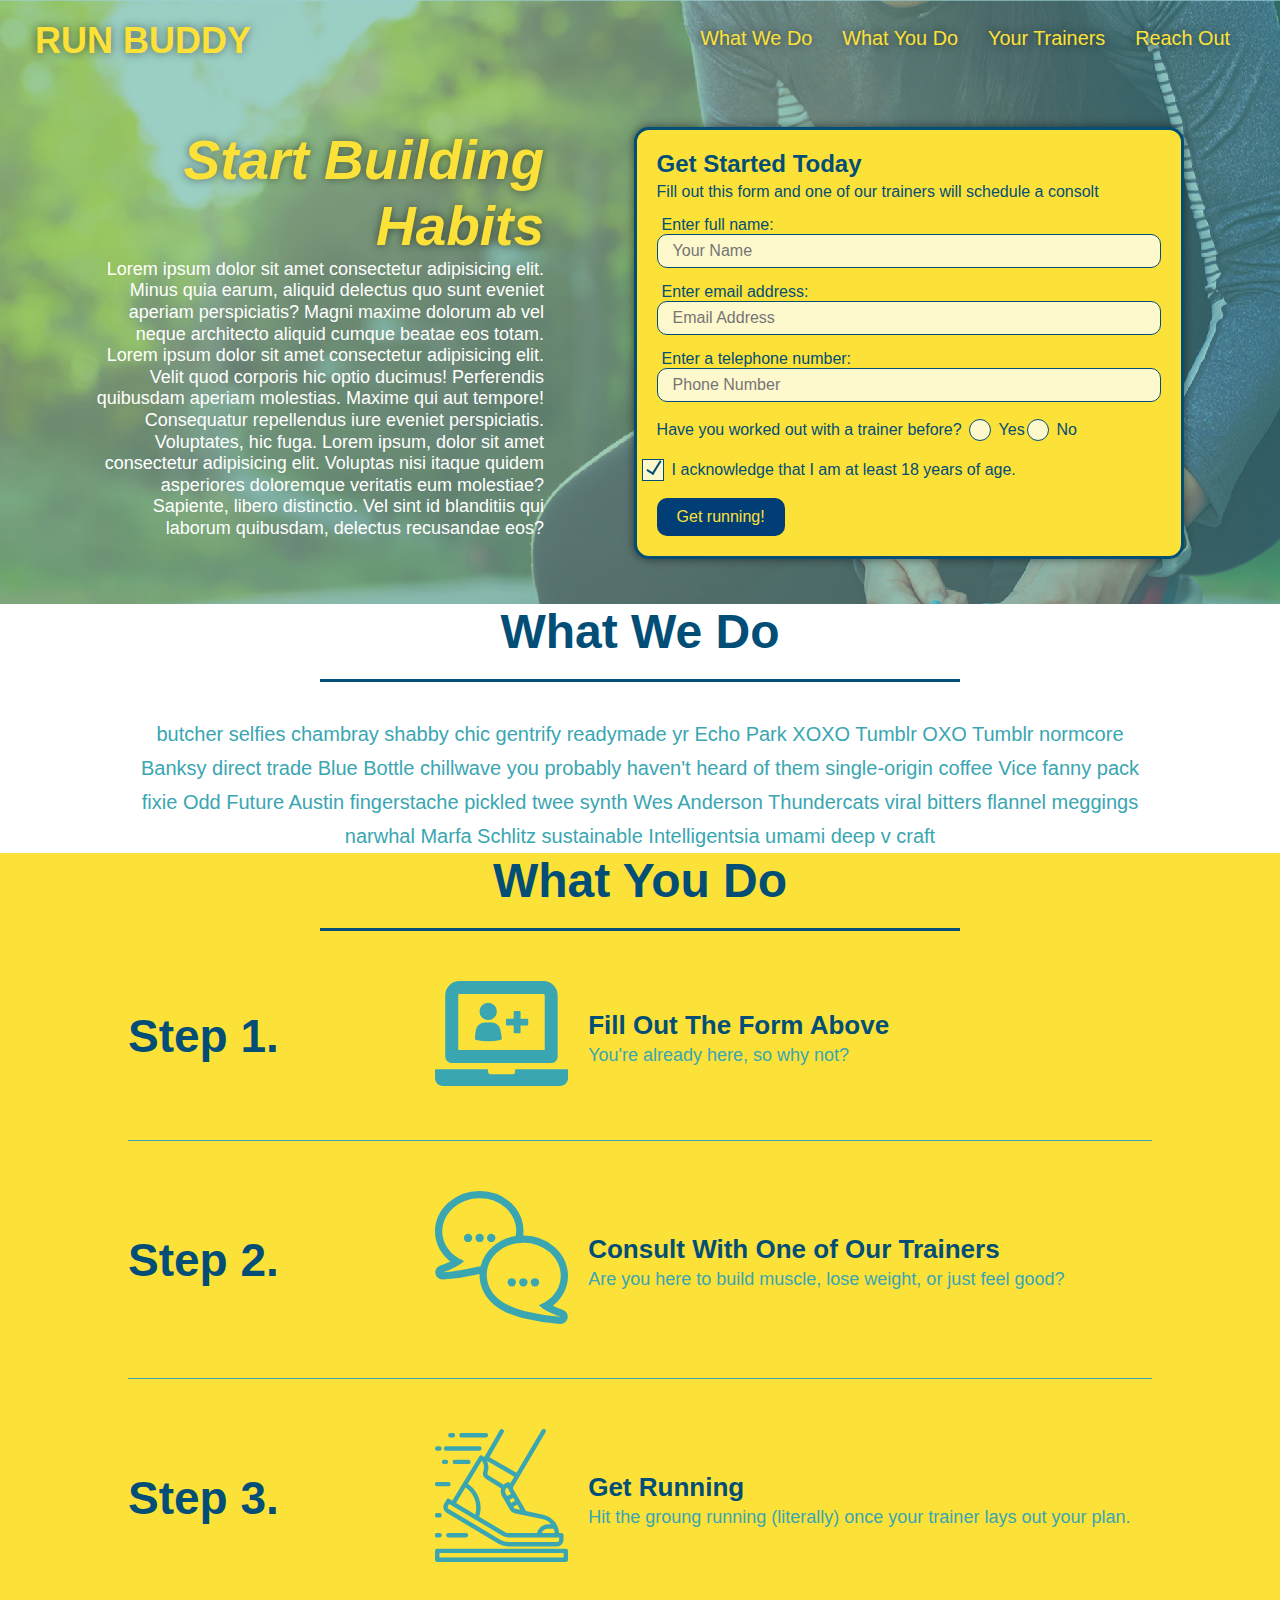
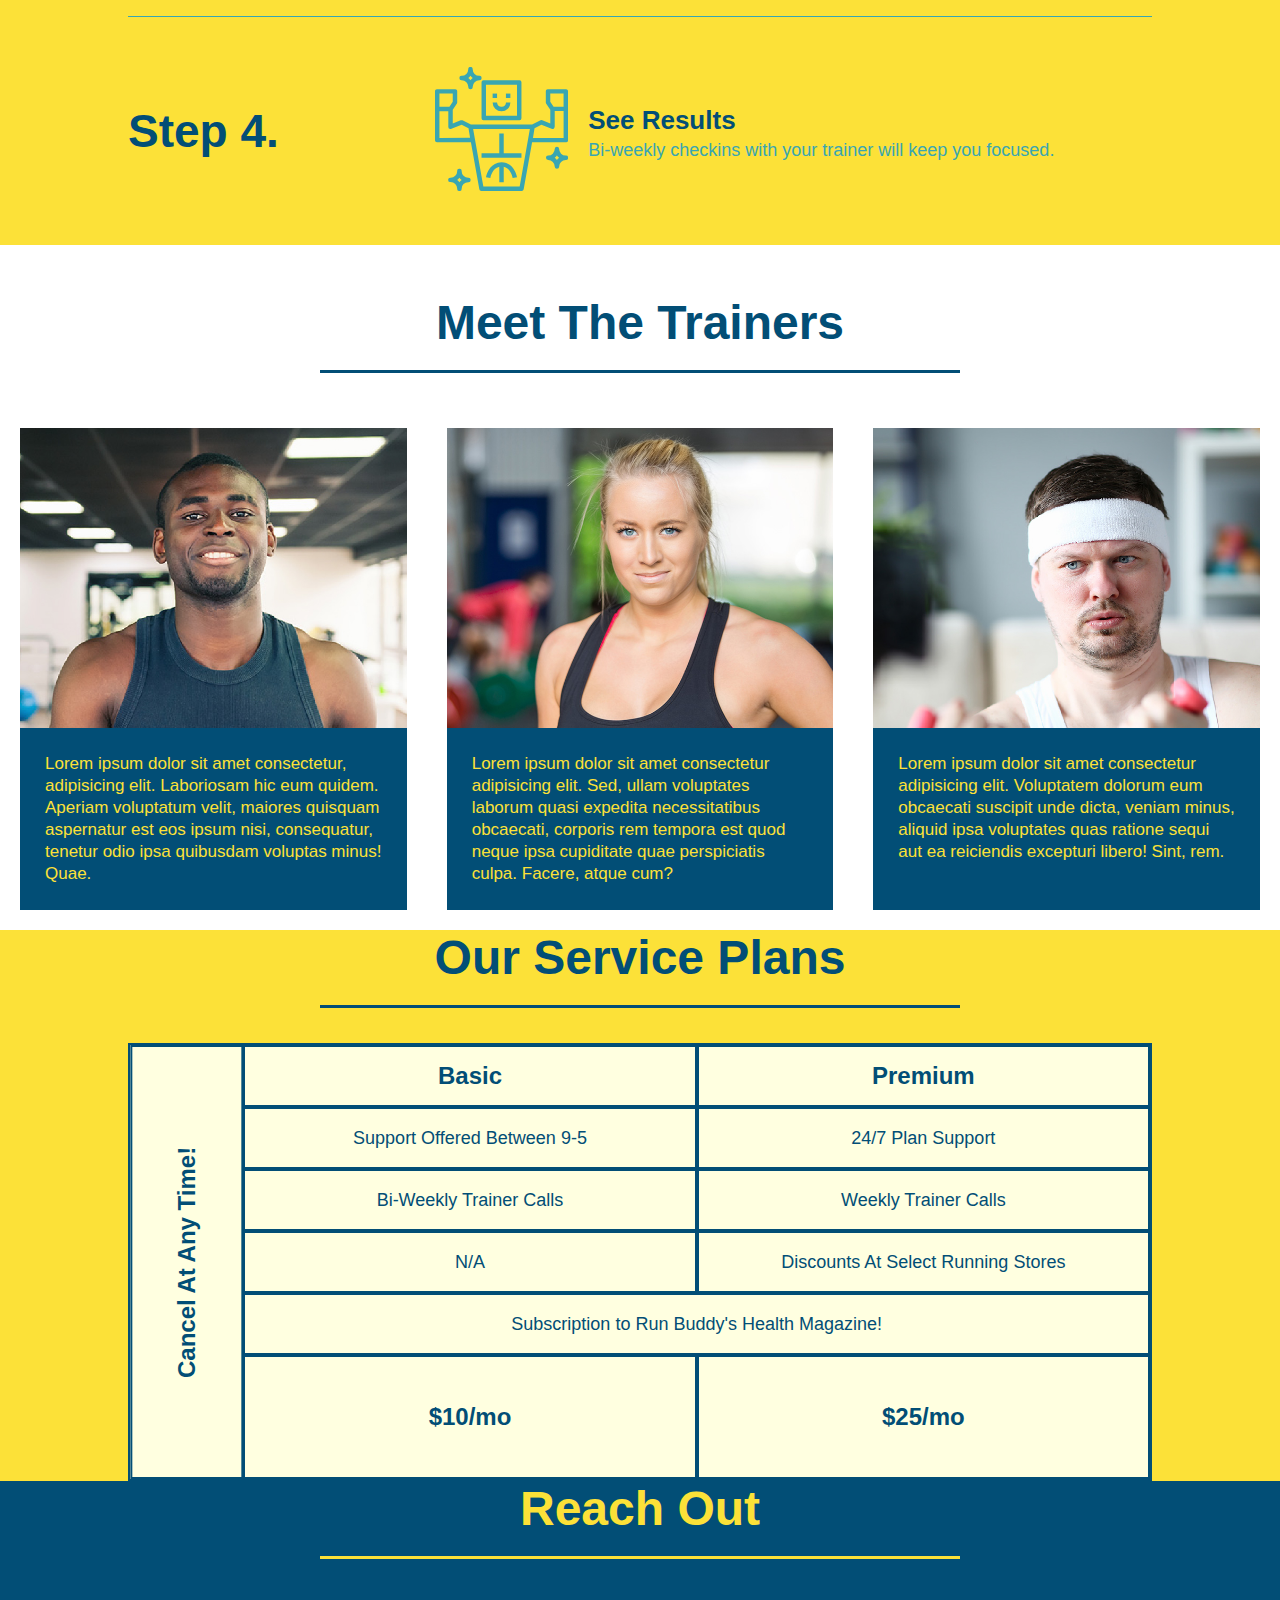
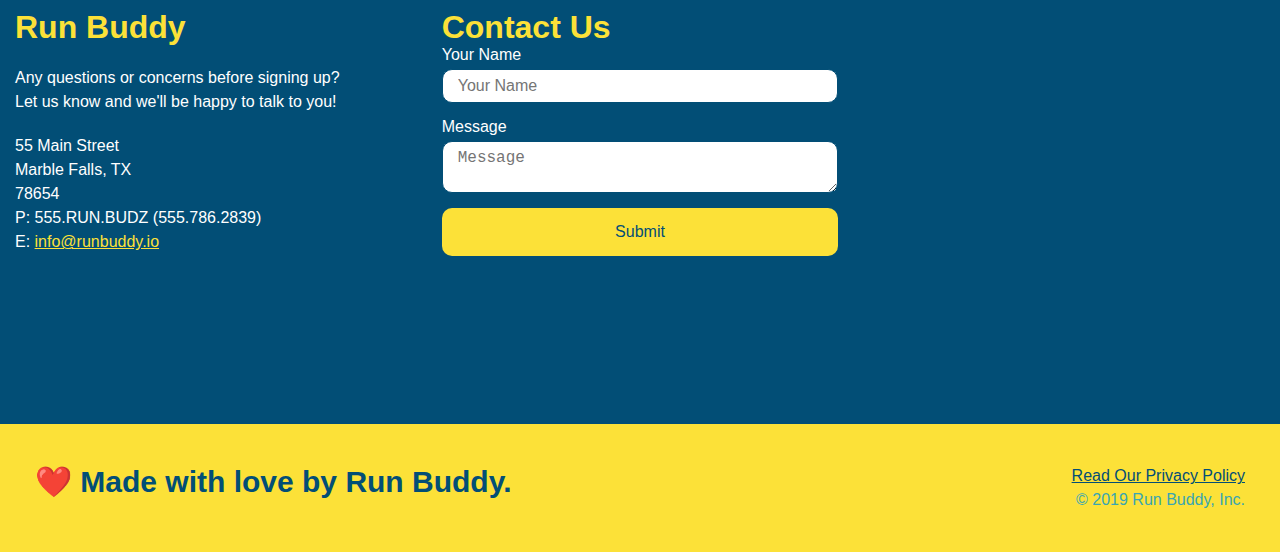
==== commit 48984c23: "trainer hover animation" ====
--- a/index.html
+++ b/index.html
@@ -166,10 +166,14 @@
     <h2 class="section-title primary-border">Meet The Trainers</h2>
     <div class="trainers">
       <article class="trainer">
-        <img src="./assets/images/trainer-1.jpg" alt="Arron Stephens in his workout clothes, ready to pump iron" />
+        <!-- <img src="./assets/images/trainer-1.jpg" alt="Arron Stephens in his workout clothes, ready to pump iron" /> -->
+        <div class="trainer-img trainer-1">
+          <div>
+            <h3>Arron Stephens</h3>
+            <h4>Speed / Strength</h4>
+          </div>
+        </div>
         <div class="trainer-bio">
-          <h3>Arron Stephens</h3>
-          <h4>Speed / Strength</h4>
           <p>
             Lorem ipsum dolor sit amet consectetur, adipisicing elit. Laboriosam hic eum quidem. Aperiam voluptatum
             velit,
@@ -179,10 +183,14 @@
         </div>
       </article>
       <article class="trainer">
-        <img src="./assets/images/trainer-2.jpg" alt="Joanna Gill cooling off after a workout" />
+        <!-- <img src="./assets/images/trainer-2.jpg" alt="Joanna Gill cooling off after a workout" /> -->
+        <div class="trainer-img trainer-2">
+          <div>
+            <h3>Joanna Gill</h3>
+            <h4>Endurance</h4>
+          </div>
+        </div>
         <div class="trainer-bio">
-          <h3>Joanna Gill</h3>
-          <h4>Endurance</h4>
           <p>
             Lorem ipsum dolor sit amet consectetur adipisicing elit. Sed, ullam voluptates laborum quasi expedita
             necessitatibus obcaecati, corporis rem tempora est quod neque ipsa cupiditate quae perspiciatis culpa.
@@ -192,11 +200,15 @@
         </div>
       </article>
       <article class="trainer">
-        <img src="./assets/images/trainer-3.jpg"
-          alt="Harry Smith wearing a headband and lifting comically small pink weights" />
+        <!-- <img src="./assets/images/trainer-3.jpg"
+          alt="Harry Smith wearing a headband and lifting comically small pink weights" /> -->
+        <div class="trainer-img trainer-3">
+          <div>
+            <h3>Harry "the Headband" Smith</h3>
+            <h4>Strength</h4>
+          </div>
+        </div>
         <div class="trainer-bio">
-          <h3>Harry "the Headband" Smith</h3>
-          <h4>Strength</h4>
           <p>
             Lorem ipsum dolor sit amet consectetur adipisicing elit. Voluptatem dolorum eum obcaecati suscipit unde
             dicta,
--- a/assets/css/style.css
+++ b/assets/css/style.css
@@ -13,6 +13,30 @@
 body {
   color: var(--tertiary-color);
   font-family: Helvetica, Arial, sans-serif;  
+}
+
+footer {
+  background-color: var(--primary-color);
+  width: 100%;
+  padding: 40px 35px;
+  display: flex;
+  justify-content: space-between;
+  flex-wrap: wrap;
+}
+
+footer h2 {
+  color: var( --secondary-color);
+  font-size: 30px;
+  margin: 0;
+}
+
+footer div {
+  line-height: 1.5;
+  text-align: right;
+}
+
+footer a {
+  color: var( --secondary-color);
 }
 
 header {
@@ -65,120 +89,246 @@
 }
 
 header nav ul li a:hover {
-background: var(--primary-color);
-color: var( --secondary-color);
-border-radius: 15px;
-text-shadow: none;
-}
-
-/* Hero Style Start */
+  background: var(--primary-color);
+  color: var( --secondary-color);
+  border-radius: 15px;
+  text-shadow: none;
+}
+
+.checkbox-wrapper input, .radio-wrapper input {
+  opacity: 0;
+}
+
+.checkbox-wrapper label, .radio-wrapper label {
+  position: relative;
+  left: 10px;
+  margin: 10px;
+  line-height: 1.6;
+}
+
+.checkbox-wrapper label::after {
+  content: "";
+  height: 6px;
+  width: 14px;
+  border-left: 2px solid var( --secondary-color);
+  border-bottom: 2px solid var( --secondary-color);
+  position: absolute;
+  left: -26px;
+  top: 1px;
+  transform: rotate(-58deg);
+}
+  
+.checkbox-wrapper input + label::after, 
+  .radio-wrapper input + label::after {
+  content: none;
+}
+  
+.checkbox-wrapper input:checked + label::after, 
+  .radio-wrapper input:checked + label::after {
+  content: "";
+}
+
+.checkbox-wrapper label::before, .radio-wrapper label::before {
+  content: "";
+  height: 20px;
+  width: 20px;
+  background-color: rgba(255, 255, 255, 0.75);  
+  border: 1px solid var( --secondary-color);  
+  position: absolute;
+  top: -2px;
+  left: -30px;
+ }
+
+.contact {
+  background-color: var( --secondary-color);
+}
+  
+.contact h2 {
+  color: var(--primary-color);
+}
+  
+.contact-info {
+  display: flex;
+  justify-content: space-between;
+  flex-wrap: wrap;
+}
+
+.contact-info > * {
+  flex: 1;
+  margin: 15px;
+}
+
+.contact-info iframe {
+  height: 400px;
+}
+
+.contact-info div {
+  color: white;
+}
+
+.contact-info h3 {
+  color: var(--primary-color);
+  font-size: 32px;
+}
+
+.contact-info p, .contact-info address {
+  margin: 20px 0;
+  line-height: 1.5;
+  font-size: 16px;
+  font-style: normal;
+}
+
+.contact-info a {
+  color: var(--primary-color);
+}
+  
+.contact-form input, .contact-form textarea {
+  border: 1px solid var( --secondary-color);
+  display: block;
+  padding: 7px 15px;
+  font-size: 16px;
+  color: var( --secondary-color);
+  width: 100%;
+  margin-bottom: 15px;
+  margin-top: 5px;
+  border-radius: 10px;
+  background-color: rgba(255,255,255, 1);
+}
+
+.contact-form input:focus, .contact-form textarea:focus {
+  background-color: rgba(255,255,255, 1);
+  outline: none;
+}
+
+.contact-form button {
+  width: 100%;
+  border: none;
+  background-color: var(--primary-color);
+  color: var( --secondary-color);
+  text-align: center;
+  padding: 15px 0;
+  font-size: 16px;
+  border-radius: 10px;
+}
+
+.contact-form button:hover {
+  color: var(--primary-color);
+  background-color: var(--tertiary-color);
+}
+
+.flex-row {
+  display: flex;
+}
+
+.form-input {
+  border: 1px solid var( --secondary-color);
+  display: block;
+  padding: 7px 15px;
+  font-size: 16px;
+  color: var( --secondary-color);
+  width: 100%;
+  margin-bottom: 15px;
+  border-radius: 10px;
+  background-color: rgba(255,255,255, 0.75);
+}
+
+.form-input:focus {
+  background-color: rgba(255,255,255, 1);
+  outline: none;
+}
+
+.grid-head, .grid-price, .service-grid-item.cancel {
+  font-size: 1.5rem;
+  font-weight: bold;
+}
 
 .hero {
-background-image: url("../images/hero-bg.jpg");
-background-size: cover;
-background-attachment: fixed;
-background-position: 80%;
-display: flex;
-justify-content: center;
-flex-wrap: wrap;
-align-items: flex-start;
+  background-image: url("../images/hero-bg.jpg");
+  background-size: cover;
+  background-attachment: fixed;
+  background-position: 80%;
+  display: flex;
+  justify-content: center;
+  flex-wrap: wrap;
+  align-items: flex-start;
 }
 
 .hero-cta {
-width: 35%;
-text-align: right;
-margin: 3.5%;
-color: #fff;
-font-size: 18px;
-line-height: 1.2;
+  width: 35%;
+  text-align: right;
+  margin: 3.5%;
+  color: #fff;
+  font-size: 18px;
+  line-height: 1.2;
 }
 
 .hero-cta h2 {
-font-style: italic;
-font-size: 55px;
-color: var(--primary-color);
-text-shadow: 0 0 10px rgba(0, 0, 0, 0.5);
+  font-style: italic;
+  font-size: 55px;
+  color: var(--primary-color);
+  text-shadow: 0 0 10px rgba(0, 0, 0, 0.5);
 }
 
 .hero-form {
-background-color: var(--primary-color);
-padding: 20px;
-color: var( --secondary-color);
-border: solid 3px var( --secondary-color);
-width: 43%;
-margin: 3.5%;
-box-shadow: 0 0 10px rgba(0, 0, 0, 0.5);
-border-radius: 15px;
+  background-color: var(--primary-color);
+  padding: 20px;
+  color: var( --secondary-color);
+  border: solid 3px var( --secondary-color);
+  width: 43%;
+  margin: 3.5%;
+  box-shadow: 0 0 10px rgba(0, 0, 0, 0.5);
+  border-radius: 15px;
 }
 
 .hero-form h3 {
-font-size: 24px;
-margin: 0;
-}
-
-.form-input {
-border: 1px solid var( --secondary-color);
-display: block;
-padding: 7px 15px;
-font-size: 16px;
-color: var( --secondary-color);
-width: 100%;
-margin-bottom: 15px;
-border-radius: 10px;
-background-color: rgba(255,255,255, 0.75);
-}
-
-.form-input:focus {
-background-color: rgba(255,255,255, 1);
-outline: none;
+  font-size: 24px;
+  margin: 0;
 }
 
 .hero-form label {
-margin: 0 5px;
+  margin: 0 5px;
 }
 
 .hero-form p {
-margin: 5px 0 15px 0;
+  margin: 5px 0 15px 0;
 }
 
 .hero-form button {
-color: var(--primary-color);
-background-color: #023e76;
-border: none;   
-padding: 10px 20px;
-font-size: 16px;
-border-radius: 10px;
-
+  color: var(--primary-color);
+  background-color: #023e76;
+  border: none;   
+  padding: 10px 20px;
+  font-size: 16px;
+  border-radius: 10px;
 }
 
 .hero-form button:hover {
-background-color: var(--tertiary-color);  
-}
-
-.checkbox-wrapper input, .radio-wrapper input {
-opacity: 0;
-}
-
-.checkbox-wrapper label, .radio-wrapper label {
-position: relative;
-left: 10px;
-margin: 10px;
-line-height: 1.6;
+  background-color: var(--tertiary-color);  
+}
+
+.hero-secondary {
+  margin: 20px;
+  background-color: black;
+  font-size: 20px;
+  color: red;
+}
+
+.intro p {
+  text-align: center;  
+  margin: 0 auto;
+  line-height: 1.7;
+  color: var(--tertiary-color);
+  width: 80%;
+  font-size: 20px;
+
+}
+
+.primary-border {
+  border-color: var(--primary-color);
 }
 
 .radio-wrapper label::before {
 border-radius: 50%;
-}
-
-.checkbox-wrapper label::before, .radio-wrapper label::before {
-content: "";
-height: 20px;
-width: 20px;
-background-color: rgba(255, 255, 255, 0.75);  
-border: 1px solid var( --secondary-color);  
-position: absolute;
-top: -2px;
-left: -30px;
 }
 
 .radio-wrapper label::after {
@@ -193,60 +343,68 @@
 background-image: radial-gradient(circle, #39a6b2, #024e76);
 }
 
-.checkbox-wrapper label::after {
-content: "";
-height: 6px;
-width: 14px;
-border-left: 2px solid var( --secondary-color);
-border-bottom: 2px solid var( --secondary-color);
-position: absolute;
-left: -26px;
-top: 1px;
-transform: rotate(-58deg);
-}
-
-.checkbox-wrapper input + label::after, 
-.radio-wrapper input + label::after {
-content: none;
-}
-
-.checkbox-wrapper input:checked + label::after, 
-.radio-wrapper input:checked + label::after {
-content: "";
-}
-
-/* Hero Style End */
-
-.intro p {
-  text-align: center;  
-  margin: 0 auto;
-  line-height: 1.7;
-  color: var(--tertiary-color);
+.secondary-border {
+  border-color: var(--tertiary-color);
+}
+
+.section-title {
+  padding-bottom: 20px;
+  text-align: center;
+  margin: 0 auto 35px auto;
+  width: 50%;
+  font-size: 48px;
+  color:  var(--secondary-color);
+  border-bottom: 3px solid;
+}
+
+.services {
+  background: var(--primary-color);
+}
+
+.service-grid-wrapper {
+  display: flex;
+  width: 100%;
+  justify-content: center;
+}
+
+.service-grid-container {
+  background: lightyellow;
   width: 80%;
-  font-size: 20px;
-
-}
-
-.section-title {
-padding-bottom: 20px;
-text-align: center;
-margin: 0 auto 35px auto;
-width: 50%;
-font-size: 48px;
-color:  var(--secondary-color);
-border-bottom: 3px solid;
-}
-
-.primary-border {
-border-color: var(--primary-color);
-}
-
-.secondary-border {
-border-color: var(--tertiary-color);
+  display: grid;
+  /*repeat(iterator, size)*/
+  grid-template-columns: 1fr repeat(2, 4fr);
+  grid-template-rows: repeat(5, 1fr) 2fr;
+  border: 2px solid var(--secondary-color);
+  color: var(--secondary-color);
+  font-size: 18px;
+}
+
+.service-grid-item {
+  padding: 15px 0;
+  border: 2px solid var(--secondary-color);
+  display: flex;
+  align-items: center;
+  justify-content: center;
+  text-align: center;
+}
+
+.service-grid-item.basic {
+  grid-column: 2 / span 1;
+}
+
+.service-grid-item.both {
+  grid-column: 2 / span 2;
+}
+
+.service-grid-item.cancel {
+  writing-mode: vertical-lr;
+  transform: rotate(180deg);
+  grid-column: 1;
+  grid-row: 1 / -1;
 }
 
 .steps {
-background: var(--primary-color);
+  background: var(--primary-color);
 }
 
 .step {
@@ -260,29 +418,29 @@
 }
 
 .step h3 {
-flex: 1 30%;
-color: var( --secondary-color);
-font-size:46px;
+  flex: 1 30%;
+  color: var( --secondary-color);
+  font-size:46px;
 }
 
 .step-info {
-flex: 2 70%;
-display: flex;
-flex-wrap: wrap;
-align-items: center;
+  flex: 2 70%;
+  display: flex;
+  flex-wrap: wrap;
+  align-items: center;
 }
 
 .step-img {
-flex: 1 12%;
-margin-right: 20px;
+  flex: 1 12%;
+  margin-right: 20px;
 }
 
 .step-img img {
-max-width: 100%;
+  max-width: 100%; 
 }
 
 .step-text {
-flex: 12;
+  flex: 12;
 }
 
 .step-text p {
@@ -298,10 +456,16 @@
 }
 
 .step:not(:last-child) {
-border-bottom: 1px solid var(--tertiary-color);
-}
-
-/* TRAINER STYLE STARTS */
+  border-bottom: 1px solid var(--tertiary-color);
+}
+
+.text-left {
+  text-align: left;
+}
+
+.text-right {
+  text-align: right;
+}
 
 .trainers {
   width: 100%;
@@ -327,19 +491,18 @@
   align-items: flex-end;
   position: relative;
   overflow: hidden;
-  white-space: nowrap;
 }
 
 .trainer-img::after {
   content: "";
   height: 100%;
   width: 100%;
-  background: linear-gradient(rgba(252, 225, 56, 0.3),var(--secondary-color));
+  opacity: 0;
+  transition: 0.5s;
+  background: linear-gradient(rgba(252,225,56,0.3), rgba(2,78,118,1));
   position: absolute;
   top: 0;
   left: 0;
-  opacity: 0;
-  transition: .5s;
 }
 
 .trainer-img:hover::after {
@@ -368,15 +531,15 @@
 }
 
 .trainer-1 {
-background-image: url("../images/trainer-1.jpg");
+  background-image: url("../images/trainer-1.jpg");
 }
 
 .trainer-2 {
-background-image: url("../images/trainer-2.jpg");
+  background-image: url("../images/trainer-2.jpg");
 }
 
 .trainer-3 {
-background-image: url("../images/trainer-3.jpg");
+  background-image: url("../images/trainer-3.jpg");
 }
 
 .trainer-bio {
@@ -396,14 +559,6 @@
   display: none;
 }
 
-.text-left {
-  text-align: left;
-}
-
-.text-right {
-  text-align: right;
-}
-
 .trainer-bio h3 {
   font-size: 28px;
 }
@@ -418,167 +573,24 @@
   font-size: 17px;
 }
 
-/* SERVICE PLANS STYLES START*/
-.services {
-background: var(--primary-color);
-}
-.service-grid-wrapper {
-display: flex;
-width: 100%;
-justify-content: center;
-}
-.service-grid-container {
-background: lightyellow;
-width: 80%;
-display: grid;
-/*repeat(iterator, size)*/
-grid-template-columns: 1fr repeat(2, 4fr);
-grid-template-rows: repeat(5, 1fr) 2fr;
-border: 2px solid var(--secondary-color);
-color: var(--secondary-color);
-font-size: 18px;
-}
-.service-grid-item {
-padding: 15px 0;
-border: 2px solid var(--secondary-color);
-display: flex;
-align-items: center;
-justify-content: center;
-text-align: center;
-}
-/* specific match */
-.service-grid-item.basic {
-grid-column: 2 / span 1;
-}
-.service-grid-item.both {
-grid-column: 2 / span 2;
-}
-.service-grid-item.cancel {
-writing-mode: vertical-lr;
-transform: rotate(180deg);
-grid-column: 1;
-grid-row: 1 / -1;
-}
-.grid-head, .grid-price, .service-grid-item.cancel {
-font-size: 1.5rem;
-font-weight: bold;
-}
-/* reach out styles start */
-
-.contact {
-background-color: var( --secondary-color);
-}
-
-.contact h2 {
-  color: var(--primary-color);
-}
-
-.contact-info {
-  display: flex;
-  justify-content: space-between;
-  flex-wrap: wrap;
-}
-
-.contact-info > * {
-  flex: 1;
-  margin: 15px;
-}
-
-.contact-info iframe {
-  height: 400px;
-}
-
-.contact-info div {
-  color: white;
-}
-
-.contact-info h3 {
-  color: var(--primary-color);
-  font-size: 32px;
-}
-
-.contact-info p, .contact-info address {
-  margin: 20px 0;
-  line-height: 1.5;
-  font-size: 16px;
-  font-style: normal;
-}
-
-.contact-info a {
-  color: var(--primary-color);
-}
-
-.contact-form input, .contact-form textarea {
-  border: 1px solid var( --secondary-color);
-  display: block;
-  padding: 7px 15px;
-  font-size: 16px;
-  color: var( --secondary-color);
-  width: 100%;
-  margin-bottom: 15px;
-  margin-top: 5px;
-  border-radius: 10px;
-  background-color: rgba(255,255,255, 1);
-}
-
-.contact-form input:focus, .contact-form textarea:focus {
-background-color: rgba(255,255,255, 1);
-outline: none;
-}
-
-.contact-form button {
-  width: 100%;
-  border: none;
-  background-color: var(--primary-color);
-  color: var( --secondary-color);
-  text-align: center;
-  padding: 15px 0;
-  font-size: 16px;
-  border-radius: 10px;
-}
-
-.contact-form button:hover {
-color: var(--primary-color);
-background-color: var(--tertiary-color);
-}
-
-/* reach out styles end */
-
-footer {
-  background-color: var(--primary-color);
-  width: 100%;
-  padding: 40px 35px;
-  display: flex;
-  justify-content: space-between;
-  flex-wrap: wrap;
-}
-
-footer h2 {
-  color: var( --secondary-color);
-  font-size: 30px;
-  margin: 0;
-}
-
-footer div {
-  line-height: 1.5;
-  text-align: right;
-}
-
-footer a {
-  color: var( --secondary-color);
-}
-
-/* secondary page hero */
-.hero-secondary {
-  margin: 20px;
-  background-color: black;
-  font-size: 20px;
-  color: red;
-}
-
-.flex-row {
-    display: flex;
-}
+
+
+
+
+
+
+
+
+
+
+
+
+
+
+
+
+
+
 
 /* MEDIA QUERY FOR SMALLER DESKTOP SCREENS AND SMALLER */
 @media screen and (max-width: 980px) {
@@ -680,10 +692,6 @@
     }
 }
 
-section {
-  padding: 60px;
-}
-
 /* MEDIA QUERY FOR MOBILE PHONES AND SMALLER */
 @media screen and (max-width: 575px) {
 
